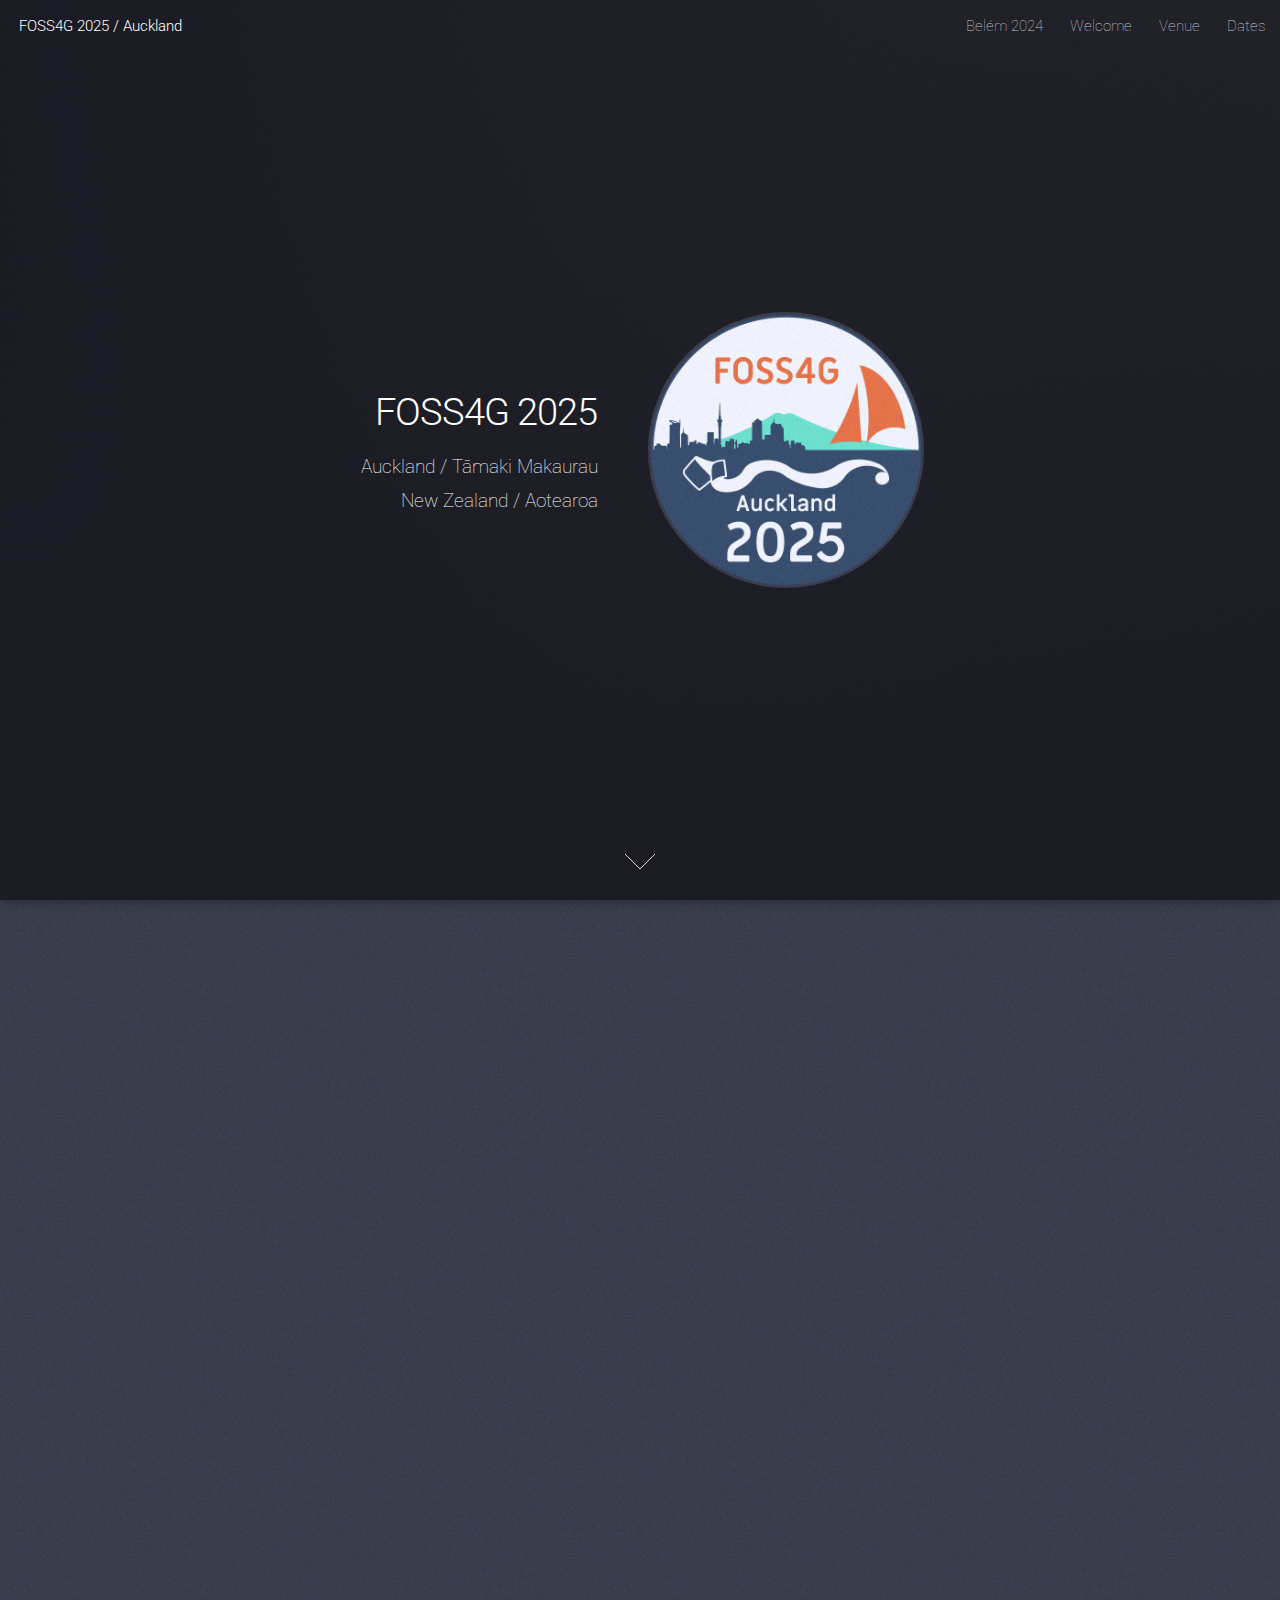
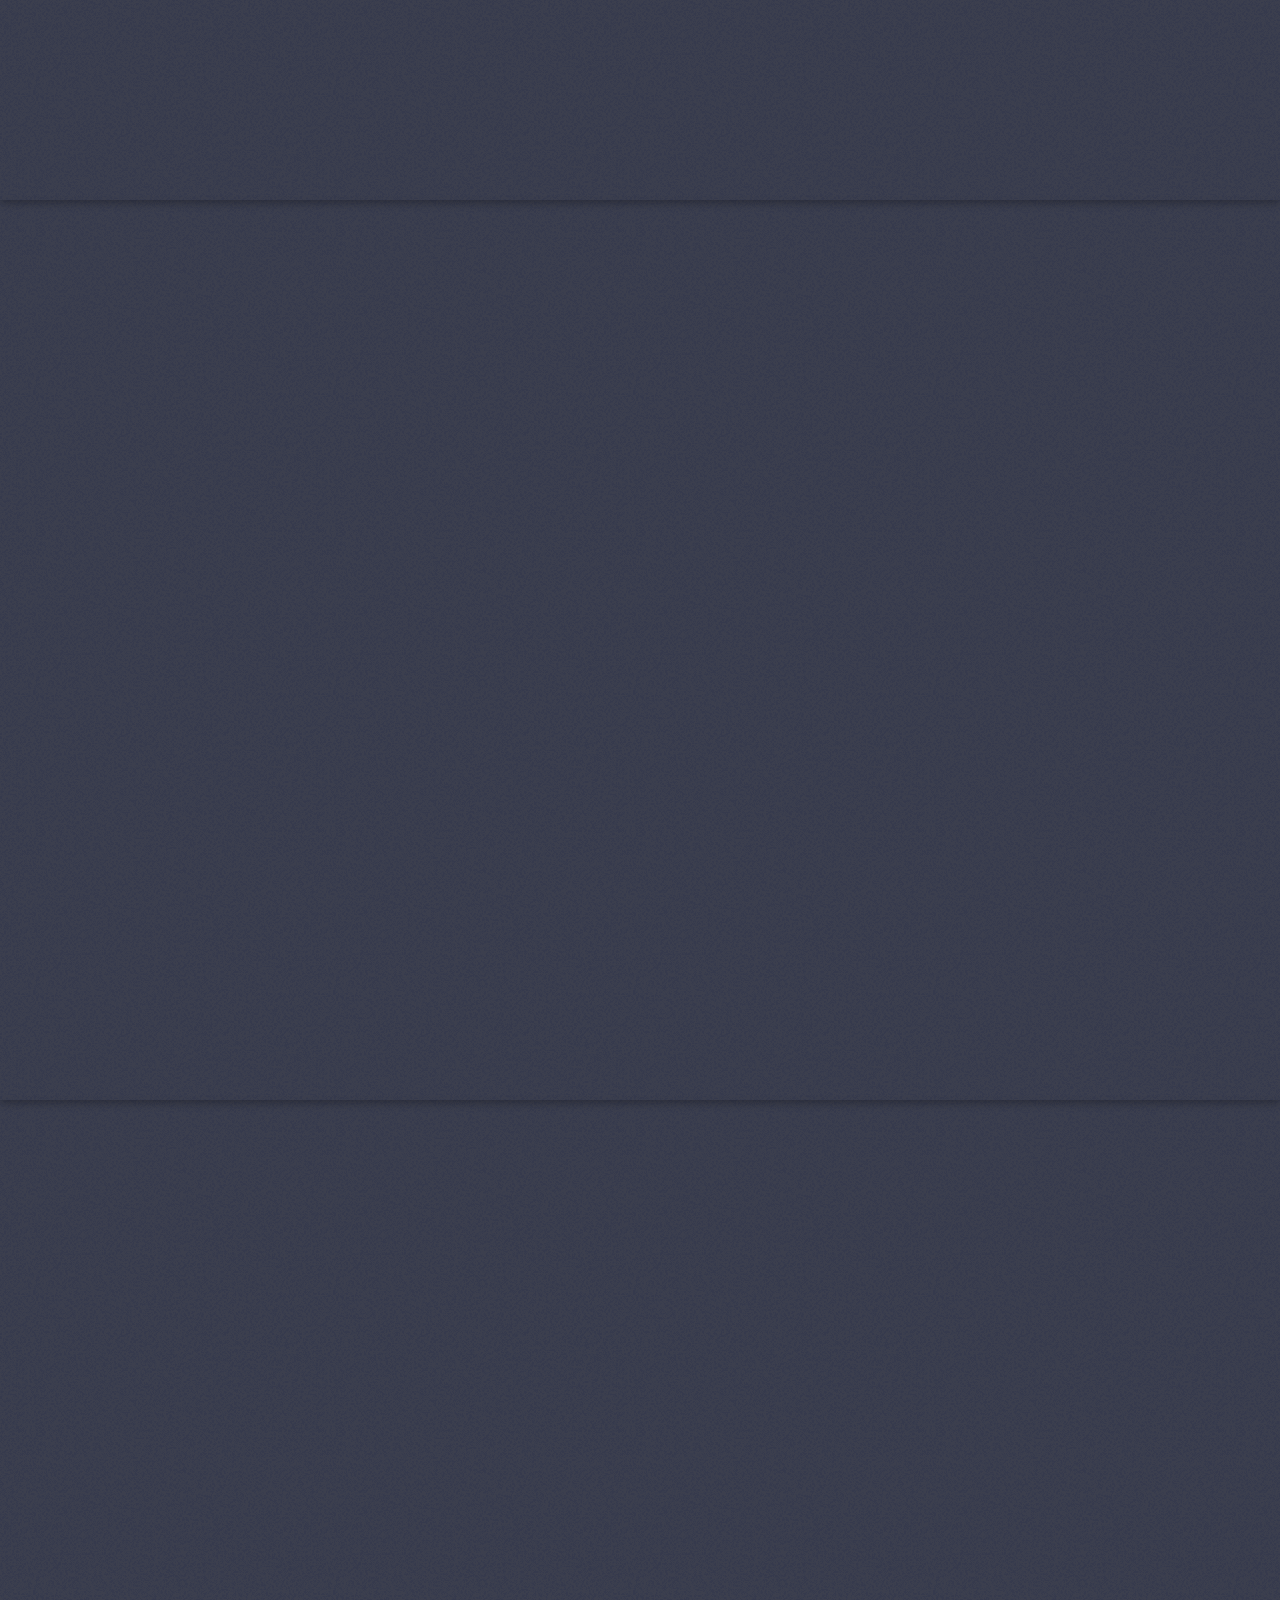
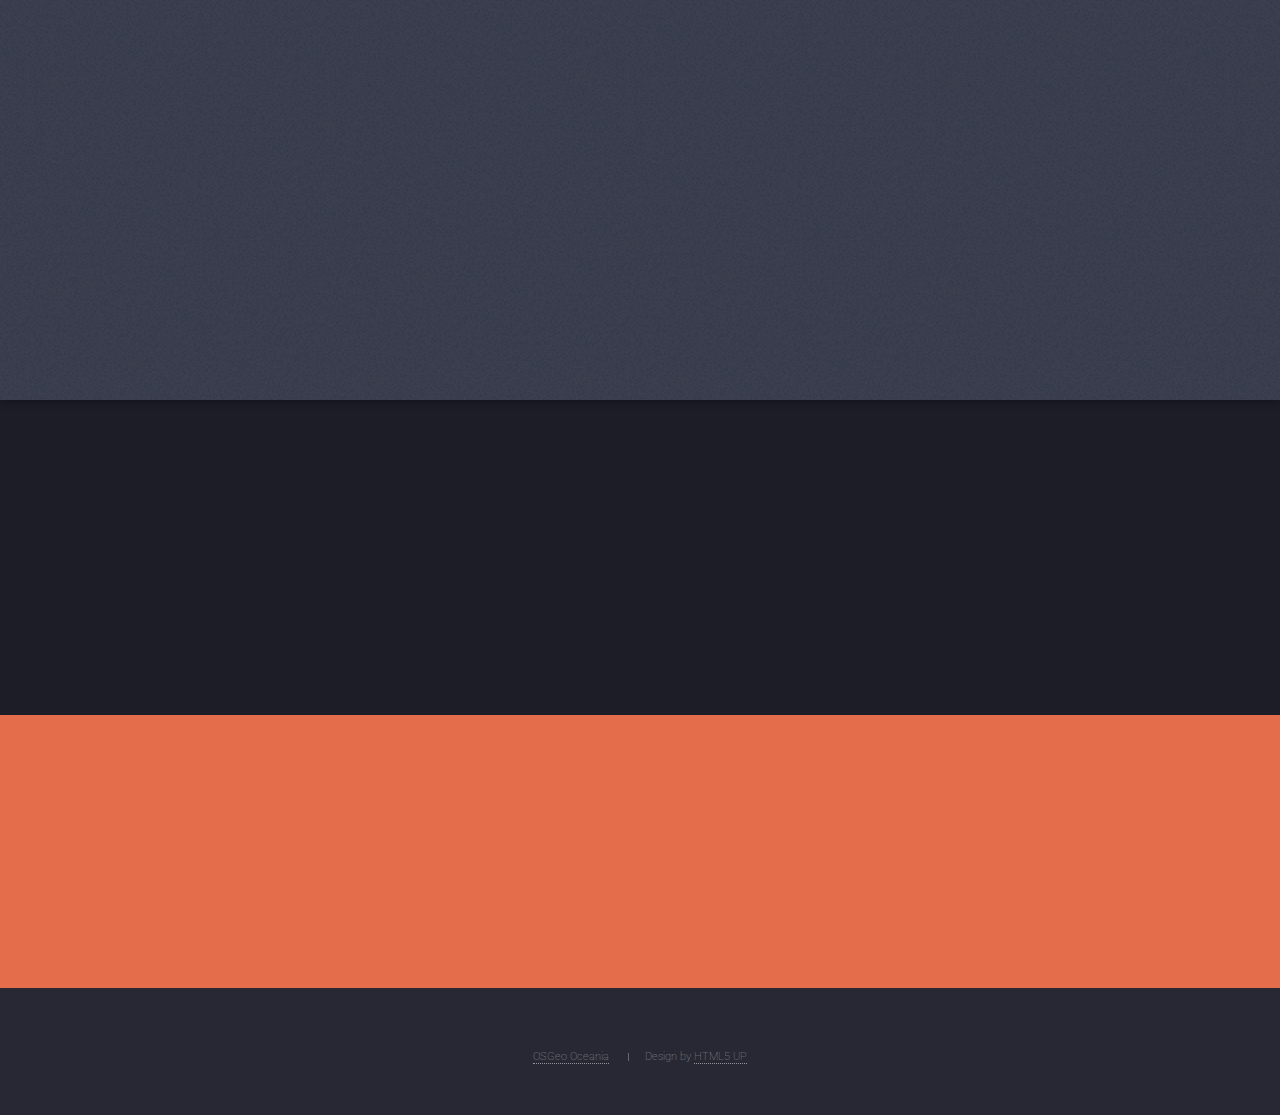
==== index.html @ f307a023 "deploy: 7c540c6be04dc6d3cc72464d1e8f1936bf55c218" ====
<!DOCTYPE HTML>
<!--
	Landed by HTML5 UP
	html5up.net | @ajlkn
	Free for personal and commercial use under the CCA 3.0 license (html5up.net/license)
-->
<html>

<head>
	<title>FOSS4G 2025 - Auckland, New Zealand</title>
	<meta charset="utf-8" />
	<meta name="viewport" content="width=device-width, initial-scale=1, user-scalable=no" />
	<link rel="stylesheet" href="assets/css/main.css" />
	<link rel="shortcut icon" href="images/favicon.png">
	<noscript>
		<link rel="stylesheet" href="assets/css/noscript.css" />
	</noscript>
</head>

<body class="is-preload landing">
	<div id="page-wrapper">

		<!-- Header -->
		<header id="header">
			<h1 id="logo"><a href="index.html">FOSS4G 2025 / Auckland</a></h1>

			<nav id="nav">
				<ul>
					<li><a href="https://2024.foss4g.org/en/">Belém 2024</a></li>
					<li><a href="#welcome">Welcome</a></li>
					<li><a href="#venue">Venue</a></li>
					<li><a href="#dates">Dates</a></li>
				</ul>
			</nav>

		</header>

		<!-- Banner -->
		<section id="banner">
			<div class="content">
				<header>
					<h2>FOSS4G 2025</h2>
					<p>Auckland / Tāmaki Makaurau<br />
						New Zealand / Aotearoa</p>
				</header>
				<span class="image"><img src="images/foss4g_2025_logo_interim.png" alt="FOSS4G 2025 Auckland" /></span>
			</div>
			<a href="#welcome" class="goto-next scrolly">Next</a>
		</section>

		<!-- One -->
		<section id="welcome" class="spotlight style1 bottom">
			<span class="image fit main"><img src="images/auckland.jpg" alt="Auckland City" /></span>
			<div class="content">
				<div class="container">
					<div class="row">
						<div class="col-12 col-12-medium">
							<p>FOSS4G stands for Free and Open Source Software for Geospatial, a conference series
								hosted in partnership with <a href="https://www.osgeo.org/">OSGeo</a>. FOSS4G
								brings open source geospatial users, software developers, decision makers and
								researchers together from around the world.</p>
						</div>
					</div>
					<div class="row">
						<div class="col-4 col-12-medium">
							<header>
								<h2>Welcome to the South Pacific</h2>
								<p>OSGeo Oceania invites the FOSS4G community to Auckland Tāmaki Makaurau,
									the City of Sails, largest city of New Zealand Aotearoa for FOSS4G 2025.
								</p>
							</header>
						</div>
						<div class="col-4 col-12-medium">
							<p><em>Tāmaki Makaurau &#8212; A place desired by many.<br />
									Tāmaki Herenga Waka &#8212; The place where many canoes gather</em></p>
							<p>These are the Māori names given to Auckland. They speak of our diverse
								landscapes, beautiful harbours, and fertile soils. They speak of the
								coming together of different iwi (tribes) to meet and trade.
							</p>
						</div>
						<div class="col-4 col-12-medium">
							<p><em>Tēnā koutou katoa<br />Greetings to you all</em></p>
							<p>In the spirit of manaakitanga &#8212; hospitality, generosity, and openness of
								spirit &#8212; we welcome our visitors as guests. We are dedicated to providing
								an inclusive, safe and inspiring environment for the FOSS4G community to
								collaborate, learn, and share.
							</p>
						</div>
					</div>
				</div>
			</div>
			<a href="#venue" class="goto-next scrolly">Next</a>
		</section>

		<!-- Two -->
		<section id="venue" class="spotlight style2 right">
			<span class="image fit main"><img src="images/aut.jpg" alt="AUT City Campus" /></span>
			<div class="content">
				<header>
					<h2>Our Venue</h2>
					<p>FOSS4G 2025 is proudly supported by Auckland University
						of Technology's School of Future Environments</p>

				</header>
				<p>Located in the heart of Auckland City, the AUT City Campus is within minutes of
					the central business district, has excellent public transport and accommodation options.
				</p>
				<p><span class="image"><img src="images/aut-future-enviroments-logo.png"
							alt="AUT School of Future Environments" /></span></p>
				<!--
						<ul class="actions">
							<li><a href="#" class="button">Learn More</a></li>
						</ul>
						-->
			</div>
			<a href="#dates" class="goto-next scrolly">Next</a>
		</section>

		<!-- Three -->
		<section id="dates" class="spotlight style3 left">
			<span class="image fit main top"><img src="images/foss4g-oceania-2023.jpg"
					alt="FOSS4G Oceania 2023 Group Photo" /></span>
			<div class="content">
				<header>
					<h2>Save the date</h2>
					<p>17 &ndash; 23 November 2025</p>
				</header>
				<p><em>Please note these are indicative. Exact dates are still to be confirmed.</em></p>
				<p>Join us for 2 days of workshops, 3 days of conference presentations,
					numerous social events and the conference gala dinner.</p>
				<!--
							<ul class="actions">
							<li><a href="#" class="button">Learn More</a></li>
						</ul>
						-->
			</div>
			<a href="#four" class="goto-next scrolly">Next</a>
		</section>

		<!-- Four -->
		<section id="four" class="wrapper style1 special fade-up">
			<div class="container">
				<header class="major">
					<h2>More Information</h2>
					<p>Watch this space for more information about FOSS4G 2025</p>
				</header>
				<!--
						<div class="box alt">
							<div class="row gtr-uniform">
								<section class="col-4 col-6-medium col-12-xsmall">
									<span class="icon solid alt major fa-chart-area"></span>
									<h3>Ipsum sed commodo</h3>
									<p>Feugiat accumsan lorem eu ac lorem amet accumsan donec. Blandit orci porttitor.</p>
								</section>
								<section class="col-4 col-6-medium col-12-xsmall">
									<span class="icon solid alt major fa-comment"></span>
									<h3>Eleifend lorem ornare</h3>
									<p>Feugiat accumsan lorem eu ac lorem amet accumsan donec. Blandit orci porttitor.</p>
								</section>
								<section class="col-4 col-6-medium col-12-xsmall">
									<span class="icon solid alt major fa-flask"></span>
									<h3>Cubilia cep lobortis</h3>
									<p>Feugiat accumsan lorem eu ac lorem amet accumsan donec. Blandit orci porttitor.</p>
								</section>
								<section class="col-4 col-6-medium col-12-xsmall">
									<span class="icon solid alt major fa-paper-plane"></span>
									<h3>Non semper interdum</h3>
									<p>Feugiat accumsan lorem eu ac lorem amet accumsan donec. Blandit orci porttitor.</p>
								</section>
								<section class="col-4 col-6-medium col-12-xsmall">
									<span class="icon solid alt major fa-file"></span>
									<h3>Odio laoreet accumsan</h3>
									<p>Feugiat accumsan lorem eu ac lorem amet accumsan donec. Blandit orci porttitor.</p>
								</section>
								<section class="col-4 col-6-medium col-12-xsmall">
									<span class="icon solid alt major fa-lock"></span>
									<h3>Massa arcu accumsan</h3>
									<p>Feugiat accumsan lorem eu ac lorem amet accumsan donec. Blandit orci porttitor.</p>
								</section>
							</div>
						</div>
						
						<footer class="major">
							<ul class="actions special">
								<li><a href="#" class="button">Magna sed feugiat</a></li>
							</ul>
						</footer>
						-->
			</div>
		</section>

		<!-- Five -->
		<section id="five" class="wrapper style2 special fade">
			<div class="container">
				<header>
					<h2>Stay in touch</h2>
					<p>Sign up to our newsletter to receive updates and information about FOSS4G 2025</p>
					<a href="https://forms.gle/PtV5DWehYG5CXytp6" class="button" target="_blank">Sign Up</a></li>
				</header>
				<!-- <form method="post" action="#" class="cta">
							<div class="row gtr-uniform gtr-50">
								<div class="col-8 col-12-xsmall"><input type="email" name="email" id="email" placeholder="Your Email Address" /></div>
								<div class="col-4 col-12-xsmall"><input type="submit" value="Sign Up" class="fit primary" /></div>
							</div>
						</form> -->
			</div>
		</section>

		<!-- Footer -->
		<footer id="footer">
			<!--
					<ul class="icons">
						<li><a href="#" class="icon brands alt fa-twitter"><span class="label">Twitter</span></a></li>
						<li><a href="#" class="icon brands alt fa-facebook-f"><span class="label">Facebook</span></a></li>
						<li><a href="#" class="icon brands alt fa-linkedin-in"><span class="label">LinkedIn</span></a></li>
						<li><a href="#" class="icon brands alt fa-instagram"><span class="label">Instagram</span></a></li>
						<li><a href="#" class="icon brands alt fa-github"><span class="label">GitHub</span></a></li>
						<li><a href="#" class="icon solid alt fa-envelope"><span class="label">Email</span></a></li>
					</ul>
					-->
			<ul class="copyright">
				<li><a href="https://osgeo-oceania.org/">OSGeo Oceania</a></li>
				<li>Design by <a href="http://html5up.net" rel="nofollow">HTML5 UP</a></li>
			</ul>
		</footer>

	</div>

	<!-- Scripts -->
	<script src="assets/js/jquery.min.js"></script>
	<script src="assets/js/jquery.scrolly.min.js"></script>
	<script src="assets/js/jquery.dropotron.min.js"></script>
	<script src="assets/js/jquery.scrollex.min.js"></script>
	<script src="assets/js/browser.min.js"></script>
	<script src="assets/js/breakpoints.min.js"></script>
	<script src="assets/js/util.js"></script>
	<script src="assets/js/main.js"></script>

</body>

</html>
---- assets/css/main.css ----
@import url("fontawesome-all.min.css");
@import url("https://fonts.googleapis.com/css?family=Roboto:100,300,100italic,300italic");

/*
	Landed by HTML5 UP
	html5up.net | @ajlkn
	Free for personal and commercial use under the CCA 3.0 license (html5up.net/license)
*/

html, body, div, span, applet, object,
iframe, h1, h2, h3, h4, h5, h6, p, blockquote,
pre, a, abbr, acronym, address, big, cite,
code, del, dfn, em, img, ins, kbd, q, s, samp,
small, strike, strong, sub, sup, tt, var, b,
u, i, center, dl, dt, dd, ol, ul, li, fieldset,
form, label, legend, table, caption, tbody,
tfoot, thead, tr, th, td, article, aside,
canvas, details, embed, figure, figcaption,
footer, header, hgroup, menu, nav, output, ruby,
section, summary, time, mark, audio, video {
	margin: 0;
	padding: 0;
	border: 0;
	font-size: 100%;
	font: inherit;
	vertical-align: baseline;}

article, aside, details, figcaption, figure,
footer, header, hgroup, menu, nav, section {
	display: block;}

body {
	line-height: 1;
}

ol, ul {
	list-style: none;
}

blockquote, q {
	quotes: none;
}

	blockquote:before, blockquote:after, q:before, q:after {
		content: '';
		content: none;
	}

table {
	border-collapse: collapse;
	border-spacing: 0;
}

body {
	-webkit-text-size-adjust: none;
}

mark {
	background-color: transparent;
	color: inherit;
}

input::-moz-focus-inner {
	border: 0;
	padding: 0;
}

input, select, textarea {
	-moz-appearance: none;
	-webkit-appearance: none;
	-ms-appearance: none;
	appearance: none;
}

/* Basic */

	html {
		box-sizing: border-box;
	}

	*, *:before, *:after {
		box-sizing: inherit;
	}

	html, body {
		background: #1c1d26;
	}

	body.is-preload *, body.is-preload *:before, body.is-preload *:after {
		-moz-animation: none !important;
		-webkit-animation: none !important;
		-ms-animation: none !important;
		animation: none !important;
		-moz-transition: none !important;
		-webkit-transition: none !important;
		-ms-transition: none !important;
		transition: none !important;
	}

	body, input, select, textarea {
		color: rgba(255, 255, 255, 0.75);
		font-family: "Roboto", Helvetica, sans-serif;
		font-size: 15pt;
		font-weight: 100;
		line-height: 1.75em;
	}

	a {
		-moz-transition: border-color 0.2s ease-in-out, color 0.2s ease-in-out;
		-webkit-transition: border-color 0.2s ease-in-out, color 0.2s ease-in-out;
		-ms-transition: border-color 0.2s ease-in-out, color 0.2s ease-in-out;
		transition: border-color 0.2s ease-in-out, color 0.2s ease-in-out;
		border-bottom: dotted 1px;
		color: #e46d4c;
		text-decoration: none;
	}

		a:hover {
			color: #e46d4c !important;
			border-bottom-color: transparent;
		}

	strong, b {
		color: #ffffff;
		font-weight: 300;
	}

	em, i {
		font-style: italic;
	}

	p {
		margin: 0 0 2em 0;
	}

	h1, h2, h3, h4, h5, h6 {
		color: #ffffff;
		font-weight: 300;
		line-height: 1em;
		margin: 0 0 1em 0;
	}

		h1 a, h2 a, h3 a, h4 a, h5 a, h6 a {
			color: inherit;
			border: 0;
		}

	h2 {
		font-size: 2em;
		line-height: 1.5em;
		letter-spacing: -0.025em;
	}

	h3 {
		font-size: 1.35em;
		line-height: 1.5em;
	}

	h4 {
		font-size: 1.1em;
		line-height: 1.5em;
	}

	h5 {
		font-size: 0.9em;
		line-height: 1.5em;
	}

	h6 {
		font-size: 0.7em;
		line-height: 1.5em;
	}

	sub {
		font-size: 0.8em;
		position: relative;
		top: 0.5em;
	}

	sup {
		font-size: 0.8em;
		position: relative;
		top: -0.5em;
	}

	hr {
		border: 0;
		border-bottom: solid 1px rgba(255, 255, 255, 0.3);
		margin: 3em 0;
	}

		hr.major {
			margin: 4em 0;
		}

	blockquote {
		border-left: solid 4px rgba(255, 255, 255, 0.3);
		font-style: italic;
		margin: 0 0 2em 0;
		padding: 0.5em 0 0.5em 2em;
	}

	code {
		background: rgba(255, 255, 255, 0.075);
		border-radius: 4px;
		font-family: "Courier New", monospace;
		font-size: 0.9em;
		margin: 0 0.25em;
		padding: 0.25em 0.65em;
	}

	pre {
		-webkit-overflow-scrolling: touch;
		font-family: "Courier New", monospace;
		font-size: 0.9em;
		margin: 0 0 2em 0;
	}

		pre code {
			display: block;
			line-height: 1.75em;
			padding: 1em 1.5em;
			overflow-x: auto;
		}

	.align-left {
		text-align: left;
	}

	.align-center {
		text-align: center;
	}

	.align-right {
		text-align: right;
	}

/* Loader */

	@-moz-keyframes spinner-show {
		0% {
			opacity: 0;
		}

		100% {
			opacity: 1;
		}
	}

	@-webkit-keyframes spinner-show {
		0% {
			opacity: 0;
		}

		100% {
			opacity: 1;
		}
	}

	@-ms-keyframes spinner-show {
		0% {
			opacity: 0;
		}

		100% {
			opacity: 1;
		}
	}

	@keyframes spinner-show {
		0% {
			opacity: 0;
		}

		100% {
			opacity: 1;
		}
	}

	@-moz-keyframes spinner-hide {
		0% {
			color: rgba(255, 255, 255, 0.15);
			z-index: 100001;
			-moz-transform: scale(1) rotate(0deg);
			-webkit-transform: scale(1) rotate(0deg);
			-ms-transform: scale(1) rotate(0deg);
			transform: scale(1) rotate(0deg);
		}

		99% {
			color: #1c1d26;
			z-index: 100001;
			-moz-transform: scale(0.5) rotate(360deg);
			-webkit-transform: scale(0.5) rotate(360deg);
			-ms-transform: scale(0.5) rotate(360deg);
			transform: scale(0.5) rotate(360deg);
		}

		100% {
			color: #1c1d26;
			z-index: -1;
			-moz-transform: scale(0.5) rotate(360deg);
			-webkit-transform: scale(0.5) rotate(360deg);
			-ms-transform: scale(0.5) rotate(360deg);
			transform: scale(0.5) rotate(360deg);
		}
	}

	@-webkit-keyframes spinner-hide {
		0% {
			color: rgba(255, 255, 255, 0.15);
			z-index: 100001;
			-moz-transform: scale(1) rotate(0deg);
			-webkit-transform: scale(1) rotate(0deg);
			-ms-transform: scale(1) rotate(0deg);
			transform: scale(1) rotate(0deg);
		}

		99% {
			color: #1c1d26;
			z-index: 100001;
			-moz-transform: scale(0.5) rotate(360deg);
			-webkit-transform: scale(0.5) rotate(360deg);
			-ms-transform: scale(0.5) rotate(360deg);
			transform: scale(0.5) rotate(360deg);
		}

		100% {
			color: #1c1d26;
			z-index: -1;
			-moz-transform: scale(0.5) rotate(360deg);
			-webkit-transform: scale(0.5) rotate(360deg);
			-ms-transform: scale(0.5) rotate(360deg);
			transform: scale(0.5) rotate(360deg);
		}
	}

	@-ms-keyframes spinner-hide {
		0% {
			color: rgba(255, 255, 255, 0.15);
			z-index: 100001;
			-moz-transform: scale(1) rotate(0deg);
			-webkit-transform: scale(1) rotate(0deg);
			-ms-transform: scale(1) rotate(0deg);
			transform: scale(1) rotate(0deg);
		}

		99% {
			color: #1c1d26;
			z-index: 100001;
			-moz-transform: scale(0.5) rotate(360deg);
			-webkit-transform: scale(0.5) rotate(360deg);
			-ms-transform: scale(0.5) rotate(360deg);
			transform: scale(0.5) rotate(360deg);
		}

		100% {
			color: #1c1d26;
			z-index: -1;
			-moz-transform: scale(0.5) rotate(360deg);
			-webkit-transform: scale(0.5) rotate(360deg);
			-ms-transform: scale(0.5) rotate(360deg);
			transform: scale(0.5) rotate(360deg);
		}
	}

	@keyframes spinner-hide {
		0% {
			color: rgba(255, 255, 255, 0.15);
			z-index: 100001;
			-moz-transform: scale(1) rotate(0deg);
			-webkit-transform: scale(1) rotate(0deg);
			-ms-transform: scale(1) rotate(0deg);
			transform: scale(1) rotate(0deg);
		}

		99% {
			color: #1c1d26;
			z-index: 100001;
			-moz-transform: scale(0.5) rotate(360deg);
			-webkit-transform: scale(0.5) rotate(360deg);
			-ms-transform: scale(0.5) rotate(360deg);
			transform: scale(0.5) rotate(360deg);
		}

		100% {
			color: #1c1d26;
			z-index: -1;
			-moz-transform: scale(0.5) rotate(360deg);
			-webkit-transform: scale(0.5) rotate(360deg);
			-ms-transform: scale(0.5) rotate(360deg);
			transform: scale(0.5) rotate(360deg);
		}
	}

	@-moz-keyframes spinner-rotate {
		0% {
			-moz-transform: scale(1) rotate(0deg);
			-webkit-transform: scale(1) rotate(0deg);
			-ms-transform: scale(1) rotate(0deg);
			transform: scale(1) rotate(0deg);
		}

		100% {
			-moz-transform: scale(1) rotate(360deg);
			-webkit-transform: scale(1) rotate(360deg);
			-ms-transform: scale(1) rotate(360deg);
			transform: scale(1) rotate(360deg);
		}
	}

	@-webkit-keyframes spinner-rotate {
		0% {
			-moz-transform: scale(1) rotate(0deg);
			-webkit-transform: scale(1) rotate(0deg);
			-ms-transform: scale(1) rotate(0deg);
			transform: scale(1) rotate(0deg);
		}

		100% {
			-moz-transform: scale(1) rotate(360deg);
			-webkit-transform: scale(1) rotate(360deg);
			-ms-transform: scale(1) rotate(360deg);
			transform: scale(1) rotate(360deg);
		}
	}

	@-ms-keyframes spinner-rotate {
		0% {
			-moz-transform: scale(1) rotate(0deg);
			-webkit-transform: scale(1) rotate(0deg);
			-ms-transform: scale(1) rotate(0deg);
			transform: scale(1) rotate(0deg);
		}

		100% {
			-moz-transform: scale(1) rotate(360deg);
			-webkit-transform: scale(1) rotate(360deg);
			-ms-transform: scale(1) rotate(360deg);
			transform: scale(1) rotate(360deg);
		}
	}

	@keyframes spinner-rotate {
		0% {
			-moz-transform: scale(1) rotate(0deg);
			-webkit-transform: scale(1) rotate(0deg);
			-ms-transform: scale(1) rotate(0deg);
			transform: scale(1) rotate(0deg);
		}

		100% {
			-moz-transform: scale(1) rotate(360deg);
			-webkit-transform: scale(1) rotate(360deg);
			-ms-transform: scale(1) rotate(360deg);
			transform: scale(1) rotate(360deg);
		}
	}

	@-moz-keyframes overlay-hide {
		0% {
			opacity: 1;
			z-index: 100000;
		}

		15% {
			opacity: 1;
			z-index: 100000;
		}

		99% {
			opacity: 0;
			z-index: 100000;
		}

		100% {
			opacity: 0;
			z-index: -1;
		}
	}

	@-webkit-keyframes overlay-hide {
		0% {
			opacity: 1;
			z-index: 100000;
		}

		15% {
			opacity: 1;
			z-index: 100000;
		}

		99% {
			opacity: 0;
			z-index: 100000;
		}

		100% {
			opacity: 0;
			z-index: -1;
		}
	}

	@-ms-keyframes overlay-hide {
		0% {
			opacity: 1;
			z-index: 100000;
		}

		15% {
			opacity: 1;
			z-index: 100000;
		}

		99% {
			opacity: 0;
			z-index: 100000;
		}

		100% {
			opacity: 0;
			z-index: -1;
		}
	}

	@keyframes overlay-hide {
		0% {
			opacity: 1;
			z-index: 100000;
		}

		15% {
			opacity: 1;
			z-index: 100000;
		}

		99% {
			opacity: 0;
			z-index: 100000;
		}

		100% {
			opacity: 0;
			z-index: -1;
		}
	}

	body.landing {
		text-decoration: none;
	}

		body.landing:before {
			-moz-osx-font-smoothing: grayscale;
			-webkit-font-smoothing: antialiased;
			display: inline-block;
			font-style: normal;
			font-variant: normal;
			text-rendering: auto;
			line-height: 1;
			text-transform: none !important;
			font-family: 'Font Awesome 5 Free';
			font-weight: 900;
		}

		body.landing:before {
			-moz-animation: spinner-show 1.5s 1 0.25s ease forwards, spinner-hide 0.25s ease-in-out forwards !important;
			-webkit-animation: spinner-show 1.5s 1 0.25s ease forwards, spinner-hide 0.25s ease-in-out forwards !important;
			-ms-animation: spinner-show 1.5s 1 0.25s ease forwards, spinner-hide 0.25s ease-in-out forwards !important;
			animation: spinner-show 1.5s 1 0.25s ease forwards, spinner-hide 0.25s ease-in-out forwards !important;
			-moz-transform-origin: 50% 50%;
			-webkit-transform-origin: 50% 50%;
			-ms-transform-origin: 50% 50%;
			transform-origin: 50% 50%;
			color: rgba(255, 255, 255, 0.15);
			content: '\f1ce';
			cursor: default;
			display: block;
			font-size: 2em;
			height: 2em;
			left: 50%;
			line-height: 2em;
			margin: -1em 0 0 -1em;
			opacity: 0;
			position: fixed;
			text-align: center;
			top: 50%;
			width: 2em;
			z-index: -1;
		}

		body.landing:after {
			-moz-animation: overlay-hide 1.5s ease-in forwards !important;
			-webkit-animation: overlay-hide 1.5s ease-in forwards !important;
			-ms-animation: overlay-hide 1.5s ease-in forwards !important;
			animation: overlay-hide 1.5s ease-in forwards !important;
			background: #1c1d26;
			content: '';
			display: block;
			height: 100%;
			left: 0;
			opacity: 0;
			position: fixed;
			top: 0;
			width: 100%;
			z-index: -1;
		}

		body.landing.is-preload:before {
			-moz-animation: spinner-show 1.5s 1 0.25s ease forwards, spinner-rotate 0.75s infinite linear !important;
			-webkit-animation: spinner-show 1.5s 1 0.25s ease forwards, spinner-rotate 0.75s infinite linear !important;
			-ms-animation: spinner-show 1.5s 1 0.25s ease forwards, spinner-rotate 0.75s infinite linear !important;
			animation: spinner-show 1.5s 1 0.25s ease forwards, spinner-rotate 0.75s infinite linear !important;
			z-index: 100001;
		}

		body.landing.is-preload:after {
			-moz-animation: none !important;
			-webkit-animation: none !important;
			-ms-animation: none !important;
			animation: none !important;
			opacity: 1;
			z-index: 100000;
		}

	@media (-webkit-min-device-pixel-ratio: 2) {

		body.landing:before {
			line-height: 2.025em;
		}

	}

/* Container */

	.container {
		margin: 0 auto;
		max-width: calc(100% - 4em);
		width: 70em;
	}

		.container.xsmall {
			width: 17.5em;
		}

		.container.small {
			width: 35em;
		}

		.container.medium {
			width: 52.5em;
		}

		.container.large {
			width: 87.5em;
		}

		.container.xlarge {
			width: 105em;
		}

		.container.max {
			width: 100%;
		}

		@media screen and (max-width: 1280px) {

			.container {
				width: 90%;
				max-width: 100%;
			}

		}

		@media screen and (max-width: 980px) {

			.container {
				width: 100% !important;
			}

		}

/* Row */

	.row {
		display: flex;
		flex-wrap: wrap;
		box-sizing: border-box;
		align-items: stretch;
	}

		.row > * {
			box-sizing: border-box;
		}

		.row.gtr-uniform > * > :last-child {
			margin-bottom: 0;
		}

		.row.aln-left {
			justify-content: flex-start;
		}

		.row.aln-center {
			justify-content: center;
		}

		.row.aln-right {
			justify-content: flex-end;
		}

		.row.aln-top {
			align-items: flex-start;
		}

		.row.aln-middle {
			align-items: center;
		}

		.row.aln-bottom {
			align-items: flex-end;
		}

		.row > .imp {
			order: -1;
		}

		.row > .col-1 {
			width: 8.33333%;
		}

		.row > .off-1 {
			margin-left: 8.33333%;
		}

		.row > .col-2 {
			width: 16.66667%;
		}

		.row > .off-2 {
			margin-left: 16.66667%;
		}

		.row > .col-3 {
			width: 25%;
		}

		.row > .off-3 {
			margin-left: 25%;
		}

		.row > .col-4 {
			width: 33.33333%;
		}

		.row > .off-4 {
			margin-left: 33.33333%;
		}

		.row > .col-5 {
			width: 41.66667%;
		}

		.row > .off-5 {
			margin-left: 41.66667%;
		}

		.row > .col-6 {
			width: 50%;
		}

		.row > .off-6 {
			margin-left: 50%;
		}

		.row > .col-7 {
			width: 58.33333%;
		}

		.row > .off-7 {
			margin-left: 58.33333%;
		}

		.row > .col-8 {
			width: 66.66667%;
		}

		.row > .off-8 {
			margin-left: 66.66667%;
		}

		.row > .col-9 {
			width: 75%;
		}

		.row > .off-9 {
			margin-left: 75%;
		}

		.row > .col-10 {
			width: 83.33333%;
		}

		.row > .off-10 {
			margin-left: 83.33333%;
		}

		.row > .col-11 {
			width: 91.66667%;
		}

		.row > .off-11 {
			margin-left: 91.66667%;
		}

		.row > .col-12 {
			width: 100%;
		}

		.row > .off-12 {
			margin-left: 100%;
		}

		.row.gtr-0 {
			margin-top: 0;
			margin-left: 0em;
		}

			.row.gtr-0 > * {
				padding: 0 0 0 0em;
			}

			.row.gtr-0.gtr-uniform {
				margin-top: 0em;
			}

				.row.gtr-0.gtr-uniform > * {
					padding-top: 0em;
				}

		.row.gtr-25 {
			margin-top: 0;
			margin-left: -0.625em;
		}

			.row.gtr-25 > * {
				padding: 0 0 0 0.625em;
			}

			.row.gtr-25.gtr-uniform {
				margin-top: -0.625em;
			}

				.row.gtr-25.gtr-uniform > * {
					padding-top: 0.625em;
				}

		.row.gtr-50 {
			margin-top: 0;
			margin-left: -1.25em;
		}

			.row.gtr-50 > * {
				padding: 0 0 0 1.25em;
			}

			.row.gtr-50.gtr-uniform {
				margin-top: -1.25em;
			}

				.row.gtr-50.gtr-uniform > * {
					padding-top: 1.25em;
				}

		.row {
			margin-top: 0;
			margin-left: -2.5em;
		}

			.row > * {
				padding: 0 0 0 2.5em;
			}

			.row.gtr-uniform {
				margin-top: -2.5em;
			}

				.row.gtr-uniform > * {
					padding-top: 2.5em;
				}

		.row.gtr-150 {
			margin-top: 0;
			margin-left: -3.75em;
		}

			.row.gtr-150 > * {
				padding: 0 0 0 3.75em;
			}

			.row.gtr-150.gtr-uniform {
				margin-top: -3.75em;
			}

				.row.gtr-150.gtr-uniform > * {
					padding-top: 3.75em;
				}

		.row.gtr-200 {
			margin-top: 0;
			margin-left: -5em;
		}

			.row.gtr-200 > * {
				padding: 0 0 0 5em;
			}

			.row.gtr-200.gtr-uniform {
				margin-top: -5em;
			}

				.row.gtr-200.gtr-uniform > * {
					padding-top: 5em;
				}

		@media screen and (max-width: 1680px) {

			.row {
				display: flex;
				flex-wrap: wrap;
				box-sizing: border-box;
				align-items: stretch;
			}

				.row > * {
					box-sizing: border-box;
				}

				.row.gtr-uniform > * > :last-child {
					margin-bottom: 0;
				}

				.row.aln-left {
					justify-content: flex-start;
				}

				.row.aln-center {
					justify-content: center;
				}

				.row.aln-right {
					justify-content: flex-end;
				}

				.row.aln-top {
					align-items: flex-start;
				}

				.row.aln-middle {
					align-items: center;
				}

				.row.aln-bottom {
					align-items: flex-end;
				}

				.row > .imp-xlarge {
					order: -1;
				}

				.row > .col-1-xlarge {
					width: 8.33333%;
				}

				.row > .off-1-xlarge {
					margin-left: 8.33333%;
				}

				.row > .col-2-xlarge {
					width: 16.66667%;
				}

				.row > .off-2-xlarge {
					margin-left: 16.66667%;
				}

				.row > .col-3-xlarge {
					width: 25%;
				}

				.row > .off-3-xlarge {
					margin-left: 25%;
				}

				.row > .col-4-xlarge {
					width: 33.33333%;
				}

				.row > .off-4-xlarge {
					margin-left: 33.33333%;
				}

				.row > .col-5-xlarge {
					width: 41.66667%;
				}

				.row > .off-5-xlarge {
					margin-left: 41.66667%;
				}

				.row > .col-6-xlarge {
					width: 50%;
				}

				.row > .off-6-xlarge {
					margin-left: 50%;
				}

				.row > .col-7-xlarge {
					width: 58.33333%;
				}

				.row > .off-7-xlarge {
					margin-left: 58.33333%;
				}

				.row > .col-8-xlarge {
					width: 66.66667%;
				}

				.row > .off-8-xlarge {
					margin-left: 66.66667%;
				}

				.row > .col-9-xlarge {
					width: 75%;
				}

				.row > .off-9-xlarge {
					margin-left: 75%;
				}

				.row > .col-10-xlarge {
					width: 83.33333%;
				}

				.row > .off-10-xlarge {
					margin-left: 83.33333%;
				}

				.row > .col-11-xlarge {
					width: 91.66667%;
				}

				.row > .off-11-xlarge {
					margin-left: 91.66667%;
				}

				.row > .col-12-xlarge {
					width: 100%;
				}

				.row > .off-12-xlarge {
					margin-left: 100%;
				}

				.row.gtr-0 {
					margin-top: 0;
					margin-left: 0em;
				}

					.row.gtr-0 > * {
						padding: 0 0 0 0em;
					}

					.row.gtr-0.gtr-uniform {
						margin-top: 0em;
					}

						.row.gtr-0.gtr-uniform > * {
							padding-top: 0em;
						}

				.row.gtr-25 {
					margin-top: 0;
					margin-left: -0.625em;
				}

					.row.gtr-25 > * {
						padding: 0 0 0 0.625em;
					}

					.row.gtr-25.gtr-uniform {
						margin-top: -0.625em;
					}

						.row.gtr-25.gtr-uniform > * {
							padding-top: 0.625em;
						}

				.row.gtr-50 {
					margin-top: 0;
					margin-left: -1.25em;
				}

					.row.gtr-50 > * {
						padding: 0 0 0 1.25em;
					}

					.row.gtr-50.gtr-uniform {
						margin-top: -1.25em;
					}

						.row.gtr-50.gtr-uniform > * {
							padding-top: 1.25em;
						}

				.row {
					margin-top: 0;
					margin-left: -2.5em;
				}

					.row > * {
						padding: 0 0 0 2.5em;
					}

					.row.gtr-uniform {
						margin-top: -2.5em;
					}

						.row.gtr-uniform > * {
							padding-top: 2.5em;
						}

				.row.gtr-150 {
					margin-top: 0;
					margin-left: -3.75em;
				}

					.row.gtr-150 > * {
						padding: 0 0 0 3.75em;
					}

					.row.gtr-150.gtr-uniform {
						margin-top: -3.75em;
					}

						.row.gtr-150.gtr-uniform > * {
							padding-top: 3.75em;
						}

				.row.gtr-200 {
					margin-top: 0;
					margin-left: -5em;
				}

					.row.gtr-200 > * {
						padding: 0 0 0 5em;
					}

					.row.gtr-200.gtr-uniform {
						margin-top: -5em;
					}

						.row.gtr-200.gtr-uniform > * {
							padding-top: 5em;
						}

		}

		@media screen and (max-width: 1280px) {

			.row {
				display: flex;
				flex-wrap: wrap;
				box-sizing: border-box;
				align-items: stretch;
			}

				.row > * {
					box-sizing: border-box;
				}

				.row.gtr-uniform > * > :last-child {
					margin-bottom: 0;
				}

				.row.aln-left {
					justify-content: flex-start;
				}

				.row.aln-center {
					justify-content: center;
				}

				.row.aln-right {
					justify-content: flex-end;
				}

				.row.aln-top {
					align-items: flex-start;
				}

				.row.aln-middle {
					align-items: center;
				}

				.row.aln-bottom {
					align-items: flex-end;
				}

				.row > .imp-large {
					order: -1;
				}

				.row > .col-1-large {
					width: 8.33333%;
				}

				.row > .off-1-large {
					margin-left: 8.33333%;
				}

				.row > .col-2-large {
					width: 16.66667%;
				}

				.row > .off-2-large {
					margin-left: 16.66667%;
				}

				.row > .col-3-large {
					width: 25%;
				}

				.row > .off-3-large {
					margin-left: 25%;
				}

				.row > .col-4-large {
					width: 33.33333%;
				}

				.row > .off-4-large {
					margin-left: 33.33333%;
				}

				.row > .col-5-large {
					width: 41.66667%;
				}

				.row > .off-5-large {
					margin-left: 41.66667%;
				}

				.row > .col-6-large {
					width: 50%;
				}

				.row > .off-6-large {
					margin-left: 50%;
				}

				.row > .col-7-large {
					width: 58.33333%;
				}

				.row > .off-7-large {
					margin-left: 58.33333%;
				}

				.row > .col-8-large {
					width: 66.66667%;
				}

				.row > .off-8-large {
					margin-left: 66.66667%;
				}

				.row > .col-9-large {
					width: 75%;
				}

				.row > .off-9-large {
					margin-left: 75%;
				}

				.row > .col-10-large {
					width: 83.33333%;
				}

				.row > .off-10-large {
					margin-left: 83.33333%;
				}

				.row > .col-11-large {
					width: 91.66667%;
				}

				.row > .off-11-large {
					margin-left: 91.66667%;
				}

				.row > .col-12-large {
					width: 100%;
				}

				.row > .off-12-large {
					margin-left: 100%;
				}

				.row.gtr-0 {
					margin-top: 0;
					margin-left: 0em;
				}

					.row.gtr-0 > * {
						padding: 0 0 0 0em;
					}

					.row.gtr-0.gtr-uniform {
						margin-top: 0em;
					}

						.row.gtr-0.gtr-uniform > * {
							padding-top: 0em;
						}

				.row.gtr-25 {
					margin-top: 0;
					margin-left: -0.625em;
				}

					.row.gtr-25 > * {
						padding: 0 0 0 0.625em;
					}

					.row.gtr-25.gtr-uniform {
						margin-top: -0.625em;
					}

						.row.gtr-25.gtr-uniform > * {
							padding-top: 0.625em;
						}

				.row.gtr-50 {
					margin-top: 0;
					margin-left: -1.25em;
				}

					.row.gtr-50 > * {
						padding: 0 0 0 1.25em;
					}

					.row.gtr-50.gtr-uniform {
						margin-top: -1.25em;
					}

						.row.gtr-50.gtr-uniform > * {
							padding-top: 1.25em;
						}

				.row {
					margin-top: 0;
					margin-left: -2.5em;
				}

					.row > * {
						padding: 0 0 0 2.5em;
					}

					.row.gtr-uniform {
						margin-top: -2.5em;
					}

						.row.gtr-uniform > * {
							padding-top: 2.5em;
						}

				.row.gtr-150 {
					margin-top: 0;
					margin-left: -3.75em;
				}

					.row.gtr-150 > * {
						padding: 0 0 0 3.75em;
					}

					.row.gtr-150.gtr-uniform {
						margin-top: -3.75em;
					}

						.row.gtr-150.gtr-uniform > * {
							padding-top: 3.75em;
						}

				.row.gtr-200 {
					margin-top: 0;
					margin-left: -5em;
				}

					.row.gtr-200 > * {
						padding: 0 0 0 5em;
					}

					.row.gtr-200.gtr-uniform {
						margin-top: -5em;
					}

						.row.gtr-200.gtr-uniform > * {
							padding-top: 5em;
						}

		}

		@media screen and (max-width: 980px) {

			.row {
				display: flex;
				flex-wrap: wrap;
				box-sizing: border-box;
				align-items: stretch;
			}

				.row > * {
					box-sizing: border-box;
				}

				.row.gtr-uniform > * > :last-child {
					margin-bottom: 0;
				}

				.row.aln-left {
					justify-content: flex-start;
				}

				.row.aln-center {
					justify-content: center;
				}

				.row.aln-right {
					justify-content: flex-end;
				}

				.row.aln-top {
					align-items: flex-start;
				}

				.row.aln-middle {
					align-items: center;
				}

				.row.aln-bottom {
					align-items: flex-end;
				}

				.row > .imp-medium {
					order: -1;
				}

				.row > .col-1-medium {
					width: 8.33333%;
				}

				.row > .off-1-medium {
					margin-left: 8.33333%;
				}

				.row > .col-2-medium {
					width: 16.66667%;
				}

				.row > .off-2-medium {
					margin-left: 16.66667%;
				}

				.row > .col-3-medium {
					width: 25%;
				}

				.row > .off-3-medium {
					margin-left: 25%;
				}

				.row > .col-4-medium {
					width: 33.33333%;
				}

				.row > .off-4-medium {
					margin-left: 33.33333%;
				}

				.row > .col-5-medium {
					width: 41.66667%;
				}

				.row > .off-5-medium {
					margin-left: 41.66667%;
				}

				.row > .col-6-medium {
					width: 50%;
				}

				.row > .off-6-medium {
					margin-left: 50%;
				}

				.row > .col-7-medium {
					width: 58.33333%;
				}

				.row > .off-7-medium {
					margin-left: 58.33333%;
				}

				.row > .col-8-medium {
					width: 66.66667%;
				}

				.row > .off-8-medium {
					margin-left: 66.66667%;
				}

				.row > .col-9-medium {
					width: 75%;
				}

				.row > .off-9-medium {
					margin-left: 75%;
				}

				.row > .col-10-medium {
					width: 83.33333%;
				}

				.row > .off-10-medium {
					margin-left: 83.33333%;
				}

				.row > .col-11-medium {
					width: 91.66667%;
				}

				.row > .off-11-medium {
					margin-left: 91.66667%;
				}

				.row > .col-12-medium {
					width: 100%;
				}

				.row > .off-12-medium {
					margin-left: 100%;
				}

				.row.gtr-0 {
					margin-top: 0;
					margin-left: 0em;
				}

					.row.gtr-0 > * {
						padding: 0 0 0 0em;
					}

					.row.gtr-0.gtr-uniform {
						margin-top: 0em;
					}

						.row.gtr-0.gtr-uniform > * {
							padding-top: 0em;
						}

				.row.gtr-25 {
					margin-top: 0;
					margin-left: -0.625em;
				}

					.row.gtr-25 > * {
						padding: 0 0 0 0.625em;
					}

					.row.gtr-25.gtr-uniform {
						margin-top: -0.625em;
					}

						.row.gtr-25.gtr-uniform > * {
							padding-top: 0.625em;
						}

				.row.gtr-50 {
					margin-top: 0;
					margin-left: -1.25em;
				}

					.row.gtr-50 > * {
						padding: 0 0 0 1.25em;
					}

					.row.gtr-50.gtr-uniform {
						margin-top: -1.25em;
					}

						.row.gtr-50.gtr-uniform > * {
							padding-top: 1.25em;
						}

				.row {
					margin-top: 0;
					margin-left: -2.5em;
				}

					.row > * {
						padding: 0 0 0 2.5em;
					}

					.row.gtr-uniform {
						margin-top: -2.5em;
					}

						.row.gtr-uniform > * {
							padding-top: 2.5em;
						}

				.row.gtr-150 {
					margin-top: 0;
					margin-left: -3.75em;
				}

					.row.gtr-150 > * {
						padding: 0 0 0 3.75em;
					}

					.row.gtr-150.gtr-uniform {
						margin-top: -3.75em;
					}

						.row.gtr-150.gtr-uniform > * {
							padding-top: 3.75em;
						}

				.row.gtr-200 {
					margin-top: 0;
					margin-left: -5em;
				}

					.row.gtr-200 > * {
						padding: 0 0 0 5em;
					}

					.row.gtr-200.gtr-uniform {
						margin-top: -5em;
					}

						.row.gtr-200.gtr-uniform > * {
							padding-top: 5em;
						}

		}

		@media screen and (max-width: 736px) {

			.row {
				display: flex;
				flex-wrap: wrap;
				box-sizing: border-box;
				align-items: stretch;
			}

				.row > * {
					box-sizing: border-box;
				}

				.row.gtr-uniform > * > :last-child {
					margin-bottom: 0;
				}

				.row.aln-left {
					justify-content: flex-start;
				}

				.row.aln-center {
					justify-content: center;
				}

				.row.aln-right {
					justify-content: flex-end;
				}

				.row.aln-top {
					align-items: flex-start;
				}

				.row.aln-middle {
					align-items: center;
				}

				.row.aln-bottom {
					align-items: flex-end;
				}

				.row > .imp-small {
					order: -1;
				}

				.row > .col-1-small {
					width: 8.33333%;
				}

				.row > .off-1-small {
					margin-left: 8.33333%;
				}

				.row > .col-2-small {
					width: 16.66667%;
				}

				.row > .off-2-small {
					margin-left: 16.66667%;
				}

				.row > .col-3-small {
					width: 25%;
				}

				.row > .off-3-small {
					margin-left: 25%;
				}

				.row > .col-4-small {
					width: 33.33333%;
				}

				.row > .off-4-small {
					margin-left: 33.33333%;
				}

				.row > .col-5-small {
					width: 41.66667%;
				}

				.row > .off-5-small {
					margin-left: 41.66667%;
				}

				.row > .col-6-small {
					width: 50%;
				}

				.row > .off-6-small {
					margin-left: 50%;
				}

				.row > .col-7-small {
					width: 58.33333%;
				}

				.row > .off-7-small {
					margin-left: 58.33333%;
				}

				.row > .col-8-small {
					width: 66.66667%;
				}

				.row > .off-8-small {
					margin-left: 66.66667%;
				}

				.row > .col-9-small {
					width: 75%;
				}

				.row > .off-9-small {
					margin-left: 75%;
				}

				.row > .col-10-small {
					width: 83.33333%;
				}

				.row > .off-10-small {
					margin-left: 83.33333%;
				}

				.row > .col-11-small {
					width: 91.66667%;
				}

				.row > .off-11-small {
					margin-left: 91.66667%;
				}

				.row > .col-12-small {
					width: 100%;
				}

				.row > .off-12-small {
					margin-left: 100%;
				}

				.row.gtr-0 {
					margin-top: 0;
					margin-left: 0em;
				}

					.row.gtr-0 > * {
						padding: 0 0 0 0em;
					}

					.row.gtr-0.gtr-uniform {
						margin-top: 0em;
					}

						.row.gtr-0.gtr-uniform > * {
							padding-top: 0em;
						}

				.row.gtr-25 {
					margin-top: 0;
					margin-left: -0.625em;
				}

					.row.gtr-25 > * {
						padding: 0 0 0 0.625em;
					}

					.row.gtr-25.gtr-uniform {
						margin-top: -0.625em;
					}

						.row.gtr-25.gtr-uniform > * {
							padding-top: 0.625em;
						}

				.row.gtr-50 {
					margin-top: 0;
					margin-left: -1.25em;
				}

					.row.gtr-50 > * {
						padding: 0 0 0 1.25em;
					}

					.row.gtr-50.gtr-uniform {
						margin-top: -1.25em;
					}

						.row.gtr-50.gtr-uniform > * {
							padding-top: 1.25em;
						}

				.row {
					margin-top: 0;
					margin-left: -2.5em;
				}

					.row > * {
						padding: 0 0 0 2.5em;
					}

					.row.gtr-uniform {
						margin-top: -2.5em;
					}

						.row.gtr-uniform > * {
							padding-top: 2.5em;
						}

				.row.gtr-150 {
					margin-top: 0;
					margin-left: -3.75em;
				}

					.row.gtr-150 > * {
						padding: 0 0 0 3.75em;
					}

					.row.gtr-150.gtr-uniform {
						margin-top: -3.75em;
					}

						.row.gtr-150.gtr-uniform > * {
							padding-top: 3.75em;
						}

				.row.gtr-200 {
					margin-top: 0;
					margin-left: -5em;
				}

					.row.gtr-200 > * {
						padding: 0 0 0 5em;
					}

					.row.gtr-200.gtr-uniform {
						margin-top: -5em;
					}

						.row.gtr-200.gtr-uniform > * {
							padding-top: 5em;
						}

		}

		@media screen and (max-width: 480px) {

			.row {
				display: flex;
				flex-wrap: wrap;
				box-sizing: border-box;
				align-items: stretch;
			}

				.row > * {
					box-sizing: border-box;
				}

				.row.gtr-uniform > * > :last-child {
					margin-bottom: 0;
				}

				.row.aln-left {
					justify-content: flex-start;
				}

				.row.aln-center {
					justify-content: center;
				}

				.row.aln-right {
					justify-content: flex-end;
				}

				.row.aln-top {
					align-items: flex-start;
				}

				.row.aln-middle {
					align-items: center;
				}

				.row.aln-bottom {
					align-items: flex-end;
				}

				.row > .imp-xsmall {
					order: -1;
				}

				.row > .col-1-xsmall {
					width: 8.33333%;
				}

				.row > .off-1-xsmall {
					margin-left: 8.33333%;
				}

				.row > .col-2-xsmall {
					width: 16.66667%;
				}

				.row > .off-2-xsmall {
					margin-left: 16.66667%;
				}

				.row > .col-3-xsmall {
					width: 25%;
				}

				.row > .off-3-xsmall {
					margin-left: 25%;
				}

				.row > .col-4-xsmall {
					width: 33.33333%;
				}

				.row > .off-4-xsmall {
					margin-left: 33.33333%;
				}

				.row > .col-5-xsmall {
					width: 41.66667%;
				}

				.row > .off-5-xsmall {
					margin-left: 41.66667%;
				}

				.row > .col-6-xsmall {
					width: 50%;
				}

				.row > .off-6-xsmall {
					margin-left: 50%;
				}

				.row > .col-7-xsmall {
					width: 58.33333%;
				}

				.row > .off-7-xsmall {
					margin-left: 58.33333%;
				}

				.row > .col-8-xsmall {
					width: 66.66667%;
				}

				.row > .off-8-xsmall {
					margin-left: 66.66667%;
				}

				.row > .col-9-xsmall {
					width: 75%;
				}

				.row > .off-9-xsmall {
					margin-left: 75%;
				}

				.row > .col-10-xsmall {
					width: 83.33333%;
				}

				.row > .off-10-xsmall {
					margin-left: 83.33333%;
				}

				.row > .col-11-xsmall {
					width: 91.66667%;
				}

				.row > .off-11-xsmall {
					margin-left: 91.66667%;
				}

				.row > .col-12-xsmall {
					width: 100%;
				}

				.row > .off-12-xsmall {
					margin-left: 100%;
				}

				.row.gtr-0 {
					margin-top: 0;
					margin-left: 0em;
				}

					.row.gtr-0 > * {
						padding: 0 0 0 0em;
					}

					.row.gtr-0.gtr-uniform {
						margin-top: 0em;
					}

						.row.gtr-0.gtr-uniform > * {
							padding-top: 0em;
						}

				.row.gtr-25 {
					margin-top: 0;
					margin-left: -0.625em;
				}

					.row.gtr-25 > * {
						padding: 0 0 0 0.625em;
					}

					.row.gtr-25.gtr-uniform {
						margin-top: -0.625em;
					}

						.row.gtr-25.gtr-uniform > * {
							padding-top: 0.625em;
						}

				.row.gtr-50 {
					margin-top: 0;
					margin-left: -1.25em;
				}

					.row.gtr-50 > * {
						padding: 0 0 0 1.25em;
					}

					.row.gtr-50.gtr-uniform {
						margin-top: -1.25em;
					}

						.row.gtr-50.gtr-uniform > * {
							padding-top: 1.25em;
						}

				.row {
					margin-top: 0;
					margin-left: -2.5em;
				}

					.row > * {
						padding: 0 0 0 2.5em;
					}

					.row.gtr-uniform {
						margin-top: -2.5em;
					}

						.row.gtr-uniform > * {
							padding-top: 2.5em;
						}

				.row.gtr-150 {
					margin-top: 0;
					margin-left: -3.75em;
				}

					.row.gtr-150 > * {
						padding: 0 0 0 3.75em;
					}

					.row.gtr-150.gtr-uniform {
						margin-top: -3.75em;
					}

						.row.gtr-150.gtr-uniform > * {
							padding-top: 3.75em;
						}

				.row.gtr-200 {
					margin-top: 0;
					margin-left: -5em;
				}

					.row.gtr-200 > * {
						padding: 0 0 0 5em;
					}

					.row.gtr-200.gtr-uniform {
						margin-top: -5em;
					}

						.row.gtr-200.gtr-uniform > * {
							padding-top: 5em;
						}

		}

/* Section/Article */

	section.special, article.special {
		text-align: center;
	}

	header p {
		color: #ffffff;
		position: relative;
		margin: 0 0 1.5em 0;
	}

	header h2 + p {
		font-size: 1.25em;
		margin-top: -1em;
		line-height: 1.75em;
	}

	header h3 + p {
		font-size: 1.1em;
		margin-top: -0.8em;
		line-height: 1.75em;
	}

	header h4 + p,
	header h5 + p,
	header h6 + p {
		font-size: 0.9em;
		margin-top: -0.6em;
		line-height: 1.5em;
	}

	header.major {
		margin: 0 0 4em 0;
		position: relative;
		text-align: center;
	}

		header.major:after {
			background: #e46d4c;
			content: '';
			display: inline-block;
			height: 0.2em;
			max-width: 20em;
			width: 75%;
		}

	footer.major {
		margin: 4em 0 0 0;
	}

/* Form */

	form {
		margin: 0 0 2em 0;
	}

		form.cta {
			max-width: 35em;
			margin-left: auto;
			margin-right: auto;
		}

	label {
		color: #ffffff;
		display: block;
		font-size: 0.9em;
		font-weight: 300;
		margin: 0 0 1em 0;
	}

	input[type="text"],
	input[type="password"],
	input[type="email"],
	select,
	textarea {
		-moz-appearance: none;
		-webkit-appearance: none;
		-ms-appearance: none;
		appearance: none;
		-moz-transition: border-color 0.2s ease-in-out;
		-webkit-transition: border-color 0.2s ease-in-out;
		-ms-transition: border-color 0.2s ease-in-out;
		transition: border-color 0.2s ease-in-out;
		background: transparent;
		border-radius: 4px;
		border: solid 1px rgba(255, 255, 255, 0.3);
		color: inherit;
		display: block;
		outline: 0;
		padding: 0 1em;
		text-decoration: none;
		width: 100%;
	}

		input[type="text"]:invalid,
		input[type="password"]:invalid,
		input[type="email"]:invalid,
		select:invalid,
		textarea:invalid {
			box-shadow: none;
		}

		input[type="text"]:focus,
		input[type="password"]:focus,
		input[type="email"]:focus,
		select:focus,
		textarea:focus {
			border-color: #e46d4c;
		}

	select {
		background-image: url("data:image/svg+xml;charset=utf8,%3Csvg xmlns='http://www.w3.org/2000/svg' width='40' height='40' preserveAspectRatio='none' viewBox='0 0 40 40'%3E%3Cpath d='M9.4,12.3l10.4,10.4l10.4-10.4c0.2-0.2,0.5-0.4,0.9-0.4c0.3,0,0.6,0.1,0.9,0.4l3.3,3.3c0.2,0.2,0.4,0.5,0.4,0.9 c0,0.4-0.1,0.6-0.4,0.9L20.7,31.9c-0.2,0.2-0.5,0.4-0.9,0.4c-0.3,0-0.6-0.1-0.9-0.4L4.3,17.3c-0.2-0.2-0.4-0.5-0.4-0.9 c0-0.4,0.1-0.6,0.4-0.9l3.3-3.3c0.2-0.2,0.5-0.4,0.9-0.4S9.1,12.1,9.4,12.3z' fill='rgba(255, 255, 255, 0.3)' /%3E%3C/svg%3E");
		background-size: 1.25rem;
		background-repeat: no-repeat;
		background-position: calc(100% - 1rem) center;
		height: 3em;
		padding-right: 3em;
		text-overflow: ellipsis;
	}

		select option {
			color: #ffffff;
			background: #1c1d26;
		}

		select:focus::-ms-value {
			background-color: transparent;
		}

		select::-ms-expand {
			display: none;
		}

	input[type="text"],
	input[type="password"],
	input[type="email"],
	select {
		height: 3em;
	}

	textarea {
		padding: 0.75em 1em;
	}

	input[type="checkbox"],
	input[type="radio"] {
		-moz-appearance: none;
		-webkit-appearance: none;
		-ms-appearance: none;
		appearance: none;
		display: block;
		float: left;
		margin-right: -2em;
		opacity: 0;
		width: 1em;
		z-index: -1;
	}

		input[type="checkbox"] + label,
		input[type="radio"] + label {
			text-decoration: none;
			color: rgba(255, 255, 255, 0.75);
			cursor: pointer;
			display: inline-block;
			font-size: 1em;
			font-weight: 100;
			padding-left: 2.55em;
			padding-right: 0.75em;
			position: relative;
		}

			input[type="checkbox"] + label:before,
			input[type="radio"] + label:before {
				-moz-osx-font-smoothing: grayscale;
				-webkit-font-smoothing: antialiased;
				display: inline-block;
				font-style: normal;
				font-variant: normal;
				text-rendering: auto;
				line-height: 1;
				text-transform: none !important;
				font-family: 'Font Awesome 5 Free';
				font-weight: 900;
			}

			input[type="checkbox"] + label:before,
			input[type="radio"] + label:before {
				border-radius: 4px;
				border: solid 1px rgba(255, 255, 255, 0.3);
				content: '';
				display: inline-block;
				font-size: 0.8em;
				height: 2.25em;
				left: 0;
				line-height: 2.25em;
				position: absolute;
				text-align: center;
				top: 0;
				width: 2.25em;
			}

		input[type="checkbox"]:checked + label:before,
		input[type="radio"]:checked + label:before {
			background: rgba(255, 255, 255, 0.25);
			color: #ffffff;
			content: '\f00c';
		}

		input[type="checkbox"]:focus + label:before,
		input[type="radio"]:focus + label:before {
			border-color: #e46d4c;
		}

	input[type="checkbox"] + label:before {
		border-radius: 4px;
	}

	input[type="radio"] + label:before {
		border-radius: 100%;
	}

	::-webkit-input-placeholder {
		color: rgba(255, 255, 255, 0.5) !important;
		opacity: 1.0;
	}

	:-moz-placeholder {
		color: rgba(255, 255, 255, 0.5) !important;
		opacity: 1.0;
	}

	::-moz-placeholder {
		color: rgba(255, 255, 255, 0.5) !important;
		opacity: 1.0;
	}

	:-ms-input-placeholder {
		color: rgba(255, 255, 255, 0.5) !important;
		opacity: 1.0;
	}

/* Box */

	.box {
		border-radius: 4px;
		border: solid 1px rgba(255, 255, 255, 0.3);
		margin-bottom: 2em;
		padding: 1.5em;
	}

		.box > :last-child,
		.box > :last-child > :last-child,
		.box > :last-child > :last-child > :last-child {
			margin-bottom: 0;
		}

		.box.alt {
			border: 0;
			border-radius: 0;
			padding: 0;
		}

/* Icon */

	.icon {
		text-decoration: none;
		border-bottom: none;
		position: relative;
	}

		.icon:before {
			-moz-osx-font-smoothing: grayscale;
			-webkit-font-smoothing: antialiased;
			display: inline-block;
			font-style: normal;
			font-variant: normal;
			text-rendering: auto;
			line-height: 1;
			text-transform: none !important;
			font-family: 'Font Awesome 5 Free';
			font-weight: 400;
		}

		.icon > .label {
			display: none;
		}

		.icon:before {
			line-height: inherit;
		}

		.icon.solid:before {
			font-weight: 900 !important;
		}

		.icon.brands:before {
			font-family: 'Font Awesome 5 Brands' !important;
		}

		.icon.alt {
			text-decoration: none;
		}

			.icon.alt:before {
				-moz-osx-font-smoothing: grayscale;
				-webkit-font-smoothing: antialiased;
				display: inline-block;
				font-style: normal;
				font-variant: normal;
				text-rendering: auto;
				line-height: 1;
				text-transform: none !important;
				font-family: 'Font Awesome 5 Free';
				font-weight: 400;
			}

			.icon.alt:before {
				color: #1c1d26 !important;
				text-shadow: 1px 0 0 #ffffff, -1px 0 0 #ffffff, 0 1px 0 #ffffff, 0 -1px 0 #ffffff;
			}

		.icon.major {
			background: #272833;
			border-radius: 100%;
			cursor: default;
			display: inline-block;
			height: 6em;
			line-height: 5.65em;
			margin: 0 0 2em 0;
			text-align: center;
			width: 6em;
		}

			.icon.major:before {
				font-size: 2.25em;
			}

			.icon.major.alt {
				text-decoration: none;
			}

				.icon.major.alt:before {
					-moz-osx-font-smoothing: grayscale;
					-webkit-font-smoothing: antialiased;
					display: inline-block;
					font-style: normal;
					font-variant: normal;
					text-rendering: auto;
					line-height: 1;
					text-transform: none !important;
					font-family: 'Font Awesome 5 Free';
					font-weight: 400;
				}

				.icon.major.alt:before {
					color: #272833 !important;
					text-shadow: 1px 0 0 #ffffff, -1px 0 0 #ffffff, 0 1px 0 #ffffff, 0 -1px 0 #ffffff;
				}

/* Image */

	.image {
		border-radius: 4px;
		border: 0;
		display: inline-block;
		position: relative;
		overflow: hidden;
	}

		.image:before {
			content: '';
			display: block;
			position: absolute;
			left: 0;
			top: 0;
			background-image: url("images/overlay.png");
			width: 100%;
			height: 100%;
			z-index: 1;
		}

		.image img {
			border-radius: 4px;
			display: block;
		}

		.image.left {
			float: left;
			margin: 0 1.5em 1em 0;
			top: 0.25em;
		}

		.image.right {
			float: right;
			margin: 0 0 1em 1.5em;
			top: 0.25em;
		}

		.image.left, .image.right {
			max-width: 40%;
		}

			.image.left img, .image.right img {
				width: 100%;
			}

		.image.fit {
			display: block;
			margin: 0 0 2em 0;
			width: 100%;
		}

			.image.fit img {
				width: 100%;
			}

/* List */

	ol {
		list-style: decimal;
		margin: 0 0 2em 0;
		padding-left: 1.25em;
	}

		ol li {
			padding-left: 0.25em;
		}

	ul {
		list-style: disc;
		margin: 0 0 2em 0;
		padding-left: 1em;
	}

		ul li {
			padding-left: 0.5em;
		}

		ul.alt {
			list-style: none;
			padding-left: 0;
		}

			ul.alt li {
				border-top: solid 1px rgba(255, 255, 255, 0.3);
				padding: 0.5em 0;
			}

				ul.alt li:first-child {
					border-top: 0;
					padding-top: 0;
				}

	dl {
		margin: 0 0 2em 0;
	}

/* Icons */

	ul.icons {
		cursor: default;
		list-style: none;
		padding-left: 0;
	}

		ul.icons li {
			display: inline-block;
			height: 2.5em;
			line-height: 2.5em;
			padding: 0 0.5em;
		}

			ul.icons li .icon {
				font-size: 0.8em;
			}

				ul.icons li .icon:before {
					font-size: 2em;
				}

/* Actions */

	ul.actions {
		display: -moz-flex;
		display: -webkit-flex;
		display: -ms-flex;
		display: flex;
		cursor: default;
		list-style: none;
		margin-left: -1em;
		padding-left: 0;
	}

		ul.actions li {
			padding: 0 0 0 1em;
			vertical-align: middle;
		}

		ul.actions.special {
			-moz-justify-content: center;
			-webkit-justify-content: center;
			-ms-justify-content: center;
			justify-content: center;
			width: 100%;
			margin-left: 0;
		}

			ul.actions.special li:first-child {
				padding-left: 0;
			}

		ul.actions.stacked {
			-moz-flex-direction: column;
			-webkit-flex-direction: column;
			-ms-flex-direction: column;
			flex-direction: column;
			margin-left: 0;
		}

			ul.actions.stacked li {
				padding: 1.3em 0 0 0;
			}

				ul.actions.stacked li:first-child {
					padding-top: 0;
				}

		ul.actions.fit {
			width: calc(100% + 1em);
		}

			ul.actions.fit li {
				-moz-flex-grow: 1;
				-webkit-flex-grow: 1;
				-ms-flex-grow: 1;
				flex-grow: 1;
				-moz-flex-shrink: 1;
				-webkit-flex-shrink: 1;
				-ms-flex-shrink: 1;
				flex-shrink: 1;
				width: 100%;
			}

				ul.actions.fit li > * {
					width: 100%;
				}

			ul.actions.fit.stacked {
				width: 100%;
			}

		@media screen and (max-width: 480px) {

			ul.actions:not(.fixed) {
				-moz-flex-direction: column;
				-webkit-flex-direction: column;
				-ms-flex-direction: column;
				flex-direction: column;
				margin-left: 0;
				width: 100% !important;
			}

				ul.actions:not(.fixed) li {
					-moz-flex-grow: 1;
					-webkit-flex-grow: 1;
					-ms-flex-grow: 1;
					flex-grow: 1;
					-moz-flex-shrink: 1;
					-webkit-flex-shrink: 1;
					-ms-flex-shrink: 1;
					flex-shrink: 1;
					padding: 1em 0 0 0;
					text-align: center;
					width: 100%;
				}

					ul.actions:not(.fixed) li > * {
						width: 100%;
					}

					ul.actions:not(.fixed) li:first-child {
						padding-top: 0;
					}

					ul.actions:not(.fixed) li input[type="submit"],
					ul.actions:not(.fixed) li input[type="reset"],
					ul.actions:not(.fixed) li input[type="button"],
					ul.actions:not(.fixed) li button,
					ul.actions:not(.fixed) li .button {
						width: 100%;
					}

						ul.actions:not(.fixed) li input[type="submit"].icon:before,
						ul.actions:not(.fixed) li input[type="reset"].icon:before,
						ul.actions:not(.fixed) li input[type="button"].icon:before,
						ul.actions:not(.fixed) li button.icon:before,
						ul.actions:not(.fixed) li .button.icon:before {
							margin-left: -0.5em;
						}

		}

/* Table */

	.table-wrapper {
		-webkit-overflow-scrolling: touch;
		overflow-x: auto;
	}

	table {
		margin: 0 0 2em 0;
		width: 100%;
	}

		table tbody tr {
			border: solid 1px rgba(255, 255, 255, 0.3);
			border-left: 0;
			border-right: 0;
		}

			table tbody tr:nth-child(2n + 1) {
				background-color: rgba(255, 255, 255, 0.075);
			}

		table td {
			padding: 0.75em 0.75em;
		}

		table th {
			color: #ffffff;
			font-size: 0.9em;
			font-weight: 300;
			padding: 0 0.75em 0.75em 0.75em;
			text-align: left;
		}

		table thead {
			border-bottom: solid 1px rgba(255, 255, 255, 0.3);
		}

		table tfoot {
			border-top: solid 1px rgba(255, 255, 255, 0.3);
		}

		table.alt {
			border-collapse: separate;
		}

			table.alt tbody tr td {
				border: solid 1px rgba(255, 255, 255, 0.3);
				border-left-width: 0;
				border-top-width: 0;
			}

				table.alt tbody tr td:first-child {
					border-left-width: 1px;
				}

			table.alt tbody tr:first-child td {
				border-top-width: 1px;
			}

			table.alt thead {
				border-bottom: 0;
			}

			table.alt tfoot {
				border-top: 0;
			}

/* Button */

	input[type="submit"],
	input[type="reset"],
	input[type="button"],
	.button {
		-moz-appearance: none;
		-webkit-appearance: none;
		-ms-appearance: none;
		appearance: none;
		-moz-transition: background-color 0.2s ease-in-out, color 0.2s ease-in-out, box-shadow 0.2s ease-in-out;
		-webkit-transition: background-color 0.2s ease-in-out, color 0.2s ease-in-out, box-shadow 0.2s ease-in-out;
		-ms-transition: background-color 0.2s ease-in-out, color 0.2s ease-in-out, box-shadow 0.2s ease-in-out;
		transition: background-color 0.2s ease-in-out, color 0.2s ease-in-out, box-shadow 0.2s ease-in-out;
		background-color: transparent;
		border-radius: 4px;
		border: 0;
		box-shadow: inset 0 0 0 1px rgba(255, 255, 255, 0.3);
		color: #ffffff !important;
		cursor: pointer;
		display: inline-block;
		font-weight: 300;
		height: 3em;
		line-height: 3em;
		padding: 0 2.25em;
		text-align: center;
		text-decoration: none;
		white-space: nowrap;
	}

		input[type="submit"]:hover, input[type="submit"]:active,
		input[type="reset"]:hover,
		input[type="reset"]:active,
		input[type="button"]:hover,
		input[type="button"]:active,
		.button:hover,
		.button:active {
			box-shadow: inset 0 0 0 1px #e46d4c;
			color: #e46d4c !important;
		}

		input[type="submit"]:active,
		input[type="reset"]:active,
		input[type="button"]:active,
		.button:active {
			background-color: rgba(228, 76, 101, 0.15);
		}

		input[type="submit"].icon:before,
		input[type="reset"].icon:before,
		input[type="button"].icon:before,
		.button.icon:before {
			margin-right: 0.5em;
		}

		input[type="submit"].fit,
		input[type="reset"].fit,
		input[type="button"].fit,
		.button.fit {
			width: 100%;
		}

		input[type="submit"].small,
		input[type="reset"].small,
		input[type="button"].small,
		.button.small {
			font-size: 0.8em;
		}

		input[type="submit"].large,
		input[type="reset"].large,
		input[type="button"].large,
		.button.large {
			font-size: 1.35em;
		}

		input[type="submit"].primary,
		input[type="reset"].primary,
		input[type="button"].primary,
		.button.primary {
			background-color: #e46d4c;
			box-shadow: none;
			color: #ffffff !important;
		}

			input[type="submit"].primary:hover,
			input[type="reset"].primary:hover,
			input[type="button"].primary:hover,
			.button.primary:hover {
				background-color: #e76278;
			}

			input[type="submit"].primary:active,
			input[type="reset"].primary:active,
			input[type="button"].primary:active,
			.button.primary:active {
				background-color: #e13652;
			}

		input[type="submit"].disabled, input[type="submit"]:disabled,
		input[type="reset"].disabled,
		input[type="reset"]:disabled,
		input[type="button"].disabled,
		input[type="button"]:disabled,
		.button.disabled,
		.button:disabled {
			background-color: rgba(255, 255, 255, 0.3) !important;
			box-shadow: none !important;
			color: #ffffff !important;
			cursor: default;
			opacity: 0.25;
		}

/* Goto Next */

	.goto-next {
		border: 0;
		bottom: 0;
		display: block;
		height: 5em;
		left: 50%;
		margin: 0 0 0 -5em;
		overflow: hidden;
		position: absolute;
		text-indent: 10em;
		white-space: nowrap;
		width: 10em;
		z-index: 1;
	}

		.goto-next:before {
			background-image: url("images/arrow.svg");
			background-position: center center;
			background-repeat: no-repeat;
			background-size: contain;
			content: '';
			display: block;
			height: 1.5em;
			left: 50%;
			margin: -0.75em 0 0 -1em;
			position: absolute;
			top: 50%;
			width: 2em;
			z-index: 1;
		}

/* Spotlight */

	.spotlight {
		background-attachment: fixed;
		background-position: center center;
		background-size: cover;
		box-shadow: 0 0.25em 0.5em 0 rgba(0, 0, 0, 0.25);
		height: 100vh;
		overflow: hidden;
		position: relative;
	}

		.spotlight:nth-last-of-type(1) {
			z-index: 1;
		}

		.spotlight:nth-last-of-type(2) {
			z-index: 2;
		}

		.spotlight:nth-last-of-type(3) {
			z-index: 3;
		}

		.spotlight:nth-last-of-type(4) {
			z-index: 4;
		}

		.spotlight:nth-last-of-type(5) {
			z-index: 5;
		}

		.spotlight:nth-last-of-type(6) {
			z-index: 6;
		}

		.spotlight:nth-last-of-type(7) {
			z-index: 7;
		}

		.spotlight:nth-last-of-type(8) {
			z-index: 8;
		}

		.spotlight:nth-last-of-type(9) {
			z-index: 9;
		}

		.spotlight:nth-last-of-type(10) {
			z-index: 10;
		}

		.spotlight:nth-last-of-type(11) {
			z-index: 11;
		}

		.spotlight:nth-last-of-type(12) {
			z-index: 12;
		}

		.spotlight:nth-last-of-type(13) {
			z-index: 13;
		}

		.spotlight:nth-last-of-type(14) {
			z-index: 14;
		}

		.spotlight:nth-last-of-type(15) {
			z-index: 15;
		}

		.spotlight:nth-last-of-type(16) {
			z-index: 16;
		}

		.spotlight:nth-last-of-type(17) {
			z-index: 17;
		}

		.spotlight:nth-last-of-type(18) {
			z-index: 18;
		}

		.spotlight:nth-last-of-type(19) {
			z-index: 19;
		}

		.spotlight:nth-last-of-type(20) {
			z-index: 20;
		}

		.spotlight:before {
			background-image: url("images/overlay.png");
			content: '';
			display: block;
			height: 100%;
			left: 0;
			top: 0;
			width: 100%;
		}

		.spotlight .image.main {
			display: none;
		}

			.spotlight .image.main img {
				position: relative;
			}

		.spotlight .content {
			-moz-transform: translate(0,0);
			-webkit-transform: translate(0,0);
			-ms-transform: translate(0,0);
			transform: translate(0,0);
			-moz-transition: -moz-transform 1s ease, opacity 1s ease;
			-webkit-transition: -webkit-transform 1s ease, opacity 1s ease;
			-ms-transition: -ms-transform 1s ease, opacity 1s ease;
			transition: transform 1s ease, opacity 1s ease;
			background: rgba(23, 24, 32, 0.95);
			border-style: solid;
			opacity: 1;
			position: absolute;
		}

		.spotlight .goto-next {
			-moz-transform: translate(0,0);
			-webkit-transform: translate(0,0);
			-ms-transform: translate(0,0);
			transform: translate(0,0);
			-moz-transition: -moz-transform 0.75s ease, opacity 1s ease-in;
			-webkit-transition: -webkit-transform 0.75s ease, opacity 1s ease-in;
			-ms-transition: -ms-transform 0.75s ease, opacity 1s ease-in;
			transition: transform 0.75s ease, opacity 1s ease-in;
			-moz-transition-delay: 0.5s;
			-webkit-transition-delay: 0.5s;
			-ms-transition-delay: 0.5s;
			transition-delay: 0.5s;
			opacity: 1;
		}

		.spotlight.top .content, .spotlight.bottom .content {
			left: 0;
			padding: 5.1em 0 3.1em 0;
			width: 100%;
		}

		.spotlight.top .content {
			border-bottom-width: 0.35em;
			top: 0;
		}

		.spotlight.bottom .content {
			border-top-width: 0.35em;
			bottom: 0;
		}

		.spotlight.left .content, .spotlight.right .content {
			height: 101%;
			padding: 6em 3em;
			top: 0;
			width: 28em;
		}

		.spotlight.left .content {
			border-right-width: 0.35em;
			left: 0;
		}

		.spotlight.right .content {
			border-left-width: 0.35em;
			right: 0;
		}

		.spotlight.style1 .content {
			border-color: #e46d4c;
		}

		.spotlight.style2 .content {
			border-color: #5480f1;
		}

		.spotlight.style3 .content {
			border-color: #39c088;
		}

		.spotlight.inactive .content {
			opacity: 0;
		}

		.spotlight.inactive .goto-next {
			-moz-transform: translate(0,1.5em);
			-webkit-transform: translate(0,1.5em);
			-ms-transform: translate(0,1.5em);
			transform: translate(0,1.5em);
			opacity: 0;
		}

		.spotlight.inactive.top .content {
			-moz-transform: translate(0,-5em);
			-webkit-transform: translate(0,-5em);
			-ms-transform: translate(0,-5em);
			transform: translate(0,-5em);
		}

		.spotlight.inactive.bottom .content {
			-moz-transform: translate(0,5em);
			-webkit-transform: translate(0,5em);
			-ms-transform: translate(0,5em);
			transform: translate(0,5em);
		}

		.spotlight.inactive.left .content {
			-moz-transform: translate(-5em,0);
			-webkit-transform: translate(-5em,0);
			-ms-transform: translate(-5em,0);
			transform: translate(-5em,0);
		}

		.spotlight.inactive.right .content {
			-moz-transform: translate(5em,0);
			-webkit-transform: translate(5em,0);
			-ms-transform: translate(5em,0);
			transform: translate(5em,0);
		}

	body.is-touch .spotlight {
		background-attachment: scroll;
	}

/* Wrapper */

	.wrapper {
		padding: 6em 0 4em 0;
	}

		.wrapper.style2 {
			background: #e46d4c;
		}

			.wrapper.style2 input[type="text"]:focus,
			.wrapper.style2 input[type="password"]:focus,
			.wrapper.style2 input[type="email"]:focus,
			.wrapper.style2 select:focus,
			.wrapper.style2 textarea:focus {
				border-color: rgba(255, 255, 255, 0.5);
			}

			.wrapper.style2 input[type="submit"]:hover, .wrapper.style2 input[type="submit"]:active,
			.wrapper.style2 input[type="reset"]:hover,
			.wrapper.style2 input[type="reset"]:active,
			.wrapper.style2 input[type="button"]:hover,
			.wrapper.style2 input[type="button"]:active,
			.wrapper.style2 .button:hover,
			.wrapper.style2 .button:active {
				background-color: rgba(255, 255, 255, 0.075) !important;
				box-shadow: inset 0 0 0 1px rgba(255, 255, 255, 0.5) !important;
				color: #ffffff !important;
			}

			.wrapper.style2 input[type="submit"]:active,
			.wrapper.style2 input[type="reset"]:active,
			.wrapper.style2 input[type="button"]:active,
			.wrapper.style2 .button:active {
				background-color: rgba(255, 255, 255, 0.25) !important;
			}

			.wrapper.style2 input[type="submit"].primary,
			.wrapper.style2 input[type="reset"].primary,
			.wrapper.style2 input[type="button"].primary,
			.wrapper.style2 .button.primary {
				background-color: #ffffff;
				color: #e46d4c !important;
			}

				.wrapper.style2 input[type="submit"].primary:hover, .wrapper.style2 input[type="submit"].primary:active,
				.wrapper.style2 input[type="reset"].primary:hover,
				.wrapper.style2 input[type="reset"].primary:active,
				.wrapper.style2 input[type="button"].primary:hover,
				.wrapper.style2 input[type="button"].primary:active,
				.wrapper.style2 .button.primary:hover,
				.wrapper.style2 .button.primary:active {
					background-color: rgba(255, 255, 255, 0.075) !important;
					box-shadow: inset 0 0 0 1px rgba(255, 255, 255, 0.5) !important;
					color: #ffffff !important;
				}

				.wrapper.style2 input[type="submit"].primary:active,
				.wrapper.style2 input[type="reset"].primary:active,
				.wrapper.style2 input[type="button"].primary:active,
				.wrapper.style2 .button.primary:active {
					background-color: rgba(255, 255, 255, 0.25) !important;
				}

		.wrapper.fade-down > .container {
			-moz-transform: translate(0,0);
			-webkit-transform: translate(0,0);
			-ms-transform: translate(0,0);
			transform: translate(0,0);
			-moz-transition: -moz-transform 1s ease, opacity 1s ease;
			-webkit-transition: -webkit-transform 1s ease, opacity 1s ease;
			-ms-transition: -ms-transform 1s ease, opacity 1s ease;
			transition: transform 1s ease, opacity 1s ease;
			opacity: 1;
		}

		.wrapper.fade-down.inactive > .container {
			-moz-transform: translate(0,-1em);
			-webkit-transform: translate(0,-1em);
			-ms-transform: translate(0,-1em);
			transform: translate(0,-1em);
			opacity: 0;
		}

		.wrapper.fade-up > .container {
			-moz-transform: translate(0,0);
			-webkit-transform: translate(0,0);
			-ms-transform: translate(0,0);
			transform: translate(0,0);
			-moz-transition: -moz-transform 1s ease, opacity 1s ease;
			-webkit-transition: -webkit-transform 1s ease, opacity 1s ease;
			-ms-transition: -ms-transform 1s ease, opacity 1s ease;
			transition: transform 1s ease, opacity 1s ease;
			opacity: 1;
		}

		.wrapper.fade-up.inactive > .container {
			-moz-transform: translate(0,1em);
			-webkit-transform: translate(0,1em);
			-ms-transform: translate(0,1em);
			transform: translate(0,1em);
			opacity: 0;
		}

		.wrapper.fade > .container {
			-moz-transition: opacity 1s ease;
			-webkit-transition: opacity 1s ease;
			-ms-transition: opacity 1s ease;
			transition: opacity 1s ease;
			opacity: 1;
		}

		.wrapper.fade.inactive > .container {
			opacity: 0;
		}

/* Dropotron */

	.dropotron {
		background: rgba(39, 40, 51, 0.965);
		border-radius: 4px;
		box-shadow: 0 0.075em 0.35em 0 rgba(0, 0, 0, 0.125);
		list-style: none;
		margin-top: calc(-0.25em + 1px);
		min-width: 12em;
		padding: 0.25em 0;
	}

		.dropotron > li {
			border-top: solid 1px rgba(255, 255, 255, 0.035);
			padding: 0;
		}

			.dropotron > li a, .dropotron > li span {
				border: 0;
				color: rgba(255, 255, 255, 0.75);
				display: block;
				padding: 0.1em 1em;
				text-decoration: none;
			}

			.dropotron > li:first-child {
				border-top: 0;
			}

			.dropotron > li.active > a, .dropotron > li.active > span {
				color: #e46d4c;
			}

		.dropotron.level-0 {
			font-size: 0.8em;
			margin-top: 1em;
		}

			.dropotron.level-0:before {
				-moz-transform: rotate(45deg);
				-webkit-transform: rotate(45deg);
				-ms-transform: rotate(45deg);
				transform: rotate(45deg);
				background: #272833;
				content: '';
				display: block;
				height: 1em;
				position: absolute;
				right: 1.5em;
				top: -0.5em;
				width: 1em;
			}

	body.landing .dropotron.level-0 {
		margin-top: 0;
	}

/* Header */

	#page-wrapper {
		padding-top: 3.5em;
	}

	#header {
		background: rgba(39, 40, 51, 0.965);
		box-shadow: 0 0 0.25em 0 rgba(0, 0, 0, 0.25);
		cursor: default;
		height: 3.5em;
		left: 0;
		line-height: 3.5em;
		position: fixed;
		top: 0;
		width: 100%;
		z-index: 100;
	}

		#header h1 {
			height: inherit;
			left: 1.25em;
			line-height: inherit;
			margin: 0;
			position: absolute;
			top: 0;
		}

		#header nav {
			position: absolute;
			right: 1em;
			top: 0;
		}

			#header nav ul {
				margin: 0;
			}

				#header nav ul li {
					display: inline-block;
					margin-left: 1em;
				}

					#header nav ul li a, #header nav ul li span {
						border: 0;
						color: inherit;
						display: inline-block;
						height: inherit;
						line-height: inherit;
						outline: 0;
					}

						#header nav ul li a.button, #header nav ul li span.button {
							height: 2em;
							line-height: 2em;
							padding: 0 1.25em;
						}

						#header nav ul li a:not(.button):before, #header nav ul li span:not(.button):before {
							margin-right: 0.5em;
						}

					#header nav ul li.active > a, #header nav ul li.active > span {
						color: #e46d4c;
					}

					#header nav ul li > ul {
						display: none;
					}

	body.landing #page-wrapper {
		padding-top: 0;
	}

	body.landing #header {
		background: transparent;
		box-shadow: none;
		position: absolute;
	}

/* Banner */

	#banner {
		background-attachment: fixed;
		background-color: #272833;
		background-image: url("../../images/banner.jpg");
		background-position: center center;
		background-size: cover;
		box-shadow: 0 0.25em 0.5em 0 rgba(0, 0, 0, 0.25);
		min-height: 100vh;
		position: relative;
		text-align: center;
		z-index: 21;
	}

		#banner:before {
			content: '';
			display: inline-block;
			height: 100vh;
			vertical-align: middle;
			width: 1%;
		}

		#banner:after {
			background-image: -moz-linear-gradient(top, rgba(23, 24, 32, 0.95), rgba(23, 24, 32, 0.95)), url("images/overlay.png");;
			background-image: -webkit-linear-gradient(top, rgba(23, 24, 32, 0.95), rgba(23, 24, 32, 0.95)), url("images/overlay.png");;
			background-image: -ms-linear-gradient(top, rgba(23, 24, 32, 0.95), rgba(23, 24, 32, 0.95)), url("images/overlay.png");;
			background-image: linear-gradient(top, rgba(23, 24, 32, 0.95), rgba(23, 24, 32, 0.95)), url("images/overlay.png");;
			content: '';
			display: block;
			height: 100%;
			left: 0;
			position: absolute;
			top: 0;
			width: 100%;
		}

		#banner .content {
			display: inline-block;
			margin-right: 1%;
			max-width: 95%;
			padding: 6em;
			position: relative;
			text-align: right;
			vertical-align: middle;
			z-index: 1;
		}

			#banner .content header {
				display: inline-block;
				vertical-align: middle;
			}

				#banner .content header h2 {
					font-size: 2.5em;
					margin: 0;
				}

				#banner .content header p {
					margin: 0.5em 0 0 0;
					top: 0;
				}

			#banner .content .image {
				border-radius: 100%;
				display: inline-block;
				height: 18em;
				margin-left: 3em;
				vertical-align: middle;
				width: 18em;
			}

				#banner .content .image img {
					border-radius: 100%;
					display: block;
					width: 100%;
				}

	body.is-touch #banner {
		background-attachment: scroll;
	}

/* Footer */

	#footer {
		background: #272833;
		padding: 4em 0;
		text-align: center;
	}

		#footer .icons .icon.alt {
			text-decoration: none;
		}

			#footer .icons .icon.alt:before {
				-moz-osx-font-smoothing: grayscale;
				-webkit-font-smoothing: antialiased;
				display: inline-block;
				font-style: normal;
				font-variant: normal;
				text-rendering: auto;
				line-height: 1;
				text-transform: none !important;
				font-family: 'Font Awesome 5 Free';
				font-weight: 400;
			}

			#footer .icons .icon.alt:before {
				color: #272833 !important;
				text-shadow: 1px 0 0 rgba(255, 255, 255, 0.5), -1px 0 0 rgba(255, 255, 255, 0.5), 0 1px 0 rgba(255, 255, 255, 0.5), 0 -1px 0 rgba(255, 255, 255, 0.5);
			}

		#footer .copyright {
			color: rgba(255, 255, 255, 0.5);
			font-size: 0.7em;
			line-height: 0.8em;
			margin: 1em 0 0 0;
			padding: 0;
			text-align: center;
		}

			#footer .copyright li {
				border-left: solid 1px rgba(255, 255, 255, 0.3);
				display: inline-block;
				list-style: none;
				margin-left: 1.5em;
				padding-left: 1.5em;
			}

				#footer .copyright li:first-child {
					border-left: 0;
					margin-left: 0;
					padding-left: 0;
				}

				#footer .copyright li a {
					color: inherit;
				}

/* XLarge */

	@media screen and (max-width: 1680px) {

		/* Basic */

			body, input, select, textarea {
				font-size: 13pt;
			}

	}

/* Large */

	@media screen and (max-width: 1280px) {

		/* Basic */

			body, input, select, textarea {
				font-size: 11.5pt;
			}

		/* Spotlight */

			.spotlight.top .content {
				padding: 3.825em 0 1.825em 0;
			}

			.spotlight.bottom .content {
				padding: 3.825em 0 2.95em 0;
			}

			.spotlight.left .content, .spotlight.right .content {
				padding: 4.5em 2.5em;
				width: 25em;
			}

		/* Wrapper */

			.wrapper {
				padding: 4.5em 0 2.5em 0;
			}

		/* Dropotron */

			.dropotron.level-0 {
				font-size: 1em;
			}

		/* Banner */

			#banner .content {
				padding: 4.5em;
			}

		/* Footer */

			#footer {
				padding: 3.5em 0;
			}

	}

/* Medium */

	@media screen and (max-width: 980px) {

		/* Basic */

			body, input, select, textarea {
				font-size: 12pt;
			}

		/* Spotlight */

			.spotlight {
				background-attachment: scroll;
				height: auto;
			}

				.spotlight .image.main {
					display: block;
					margin: 0;
					max-height: 40vh;
					overflow: hidden;
				}

				.spotlight .content {
					background-color: #1c1d26;
					border-width: 0 !important;
					border-top-width: 0.35em !important;
					bottom: auto !important;
					left: auto !important;
					padding: 4.5em 2.5em 2.5em 2.5em !important;
					position: relative;
					right: auto !important;
					text-align: center;
					top: auto !important;
					width: 100% !important;
				}

					.spotlight .content ul.actions {
						-moz-justify-content: center;
						-webkit-justify-content: center;
						-ms-justify-content: center;
						justify-content: center;
						width: 100%;
						margin-left: 0;
					}

						.spotlight .content ul.actions li:first-child {
							padding-left: 0;
						}

				.spotlight .goto-next {
					display: none;
				}

		/* Wrapper */

			.wrapper {
				padding: 4.5em 2.5em 2.5em 2.5em;
			}

		/* Banner */

			#banner {
				background-attachment: scroll;
			}

				#banner .goto-next {
					height: 7em;
				}

				#banner .content {
					padding: 9em 0;
					text-align: center;
				}

					#banner .content header {
						display: block;
						margin: 0 0 2em 0;
						text-align: center;
					}

					#banner .content .image {
						margin: 0;
					}

		/* Footer */

			#footer {
				padding: 3.5em 0;
			}

	}

/* Small */

	#navPanel, #titleBar {
		display: none;
	}

	@media screen and (max-width: 736px) {

		/* Basic */

			html, body {
				overflow-x: hidden;
			}

			body, input, select, textarea {
				font-size: 12pt;
			}

			h2 {
				font-size: 1.5em;
			}

			h3 {
				font-size: 1.2em;
			}

			h4 {
				font-size: 1em;
			}

		/* Section/Article */

			header p br {
				display: none;
			}

			header h2 + p {
				font-size: 1em;
			}

			header h3 + p {
				font-size: 1em;
			}

			header h4 + p,
			header h5 + p,
			header h6 + p {
				font-size: 0.9em;
			}

			header.major {
				margin: 0 0 2em 0;
			}

		/* Goto Next */

			.goto-next:before {
				height: 0.8em;
				margin: -0.4em 0 0 -0.6em;
				width: 1.2em;
			}

		/* Spotlight */

			.spotlight {
				box-shadow: 0 0.125em 0.5em 0 rgba(0, 0, 0, 0.25);
			}

				.spotlight .image.main {
					max-height: 60vh;
				}

				.spotlight .content {
					border-top-width: 0.2em !important;
					padding: 3.25em 1.5em 1.25em 1.5em !important;
				}

		/* Wrapper */

			.wrapper {
				padding: 3.25em 1.5em 1.25em 1.5em;
			}

		/* Header */

			#header {
				display: none;
			}

		/* Banner */

			#banner {
				box-shadow: 0 0.125em 0.5em 0 rgba(0, 0, 0, 0.25);
				min-height: calc(100vh - 44px);
			}

				#banner:before {
					height: calc(100vh - 44px);
				}

				#banner .content {
					padding: 4.0625em 1.5em 4.875em 1.5em;
				}

					#banner .content header h2 {
						font-size: 1.5em;
					}

					#banner .content .image {
						height: 9em;
						width: 9em;
					}

		/* Nav */

			#page-wrapper {
				-moz-backface-visibility: hidden;
				-webkit-backface-visibility: hidden;
				-ms-backface-visibility: hidden;
				backface-visibility: hidden;
				-moz-transition: -moz-transform 0.5s ease;
				-webkit-transition: -webkit-transform 0.5s ease;
				-ms-transition: -ms-transform 0.5s ease;
				transition: transform 0.5s ease;
				padding-bottom: 1px;
				padding-top: 44px !important;
			}

			#titleBar {
				-moz-backface-visibility: hidden;
				-webkit-backface-visibility: hidden;
				-ms-backface-visibility: hidden;
				backface-visibility: hidden;
				-moz-transition: -moz-transform 0.5s ease;
				-webkit-transition: -webkit-transform 0.5s ease;
				-ms-transition: -ms-transform 0.5s ease;
				transition: transform 0.5s ease;
				display: block;
				height: 44px;
				left: 0;
				position: fixed;
				top: 0;
				width: 100%;
				z-index: 10001;
				background: #272833;
				box-shadow: 0 0.125em 0.125em 0 rgba(0, 0, 0, 0.125);
			}

				#titleBar .title {
					color: #ffffff;
					display: block;
					font-weight: 300;
					height: 44px;
					line-height: 44px;
					text-align: center;
				}

					#titleBar .title a {
						color: inherit;
						border: 0;
					}

				#titleBar .toggle {
					text-decoration: none;
					height: 60px;
					left: 0;
					position: absolute;
					top: 0;
					width: 90px;
					outline: 0;
					border: 0;
				}

					#titleBar .toggle:before {
						-moz-osx-font-smoothing: grayscale;
						-webkit-font-smoothing: antialiased;
						display: inline-block;
						font-style: normal;
						font-variant: normal;
						text-rendering: auto;
						line-height: 1;
						text-transform: none !important;
						font-family: 'Font Awesome 5 Free';
						font-weight: 900;
					}

					#titleBar .toggle:before {
						background: #e46d4c;
						color: rgba(255, 255, 255, 0.5);
						content: '\f0c9';
						display: block;
						font-size: 18px;
						height: 44px;
						left: 0;
						line-height: 44px;
						position: absolute;
						text-align: center;
						top: 0;
						width: 54px;
					}

			#navPanel {
				-moz-backface-visibility: hidden;
				-webkit-backface-visibility: hidden;
				-ms-backface-visibility: hidden;
				backface-visibility: hidden;
				-moz-transform: translateX(-275px);
				-webkit-transform: translateX(-275px);
				-ms-transform: translateX(-275px);
				transform: translateX(-275px);
				-moz-transition: -moz-transform 0.5s ease;
				-webkit-transition: -webkit-transform 0.5s ease;
				-ms-transition: -ms-transform 0.5s ease;
				transition: transform 0.5s ease;
				display: block;
				height: 100%;
				left: 0;
				overflow-y: auto;
				position: fixed;
				top: 0;
				width: 275px;
				z-index: 10002;
				background: #181920;
				padding: 0.75em 1.25em;
			}

				#navPanel .link {
					border: 0;
					border-top: solid 1px rgba(255, 255, 255, 0.05);
					color: rgba(255, 255, 255, 0.75);
					display: block;
					height: 3em;
					line-height: 3em;
					text-decoration: none;
				}

					#navPanel .link:hover {
						color: inherit !important;
					}

					#navPanel .link:first-child {
						border-top: 0;
					}

					#navPanel .link.depth-0 {
						color: #ffffff;
						font-weight: 300;
					}

					#navPanel .link .indent-1 {
						display: inline-block;
						width: 1.25em;
					}

					#navPanel .link .indent-2 {
						display: inline-block;
						width: 2.5em;
					}

					#navPanel .link .indent-3 {
						display: inline-block;
						width: 3.75em;
					}

					#navPanel .link .indent-4 {
						display: inline-block;
						width: 5em;
					}

					#navPanel .link .indent-5 {
						display: inline-block;
						width: 6.25em;
					}

			body.navPanel-visible #page-wrapper {
				-moz-transform: translateX(275px);
				-webkit-transform: translateX(275px);
				-ms-transform: translateX(275px);
				transform: translateX(275px);
			}

			body.navPanel-visible #titleBar {
				-moz-transform: translateX(275px);
				-webkit-transform: translateX(275px);
				-ms-transform: translateX(275px);
				transform: translateX(275px);
			}

			body.navPanel-visible #navPanel {
				-moz-transform: translateX(0);
				-webkit-transform: translateX(0);
				-ms-transform: translateX(0);
				transform: translateX(0);
			}

		/* Footer */

			#footer {
				padding: 2.25em 1.5em;
			}

	}

/* XSmall */

	@media screen and (max-width: 480px) {

		/* Basic */

			html, body {
				min-width: 320px;
			}

			body, input, select, textarea {
				font-size: 12pt;
			}

		/* Button */

			input[type="submit"],
			input[type="reset"],
			input[type="button"],
			.button {
				padding: 0;
			}

		/* Spotlight */

			.spotlight .image.main {
				max-height: 50vh;
			}

			.spotlight .content {
				padding: 3em 1.25em 1em 1.25em !important;
			}

		/* Wrapper */

			.wrapper {
				padding: 3em 1.25em 1em 1.25em;
			}

		/* Banner */

			#banner .content {
				padding: 3em 1.5625em 5.25em 1.5625em;
			}

		/* Footer */

			#footer {
				padding: 2em 1.25em;
			}

				#footer .copyright {
					line-height: inherit;
				}

					#footer .copyright li {
						border-left: 0;
						display: block;
						margin: 0;
						padding: 0;
					}

	}
---- assets/css/noscript.css ----
/*
	Landed by HTML5 UP
	html5up.net | @ajlkn
	Free for personal and commercial use under the CCA 3.0 license (html5up.net/license)
*/

/* Loader */

	body.landing.is-preload:before {
		display: none;
	}

	body.landing.is-preload:after {
		display: none;
	}
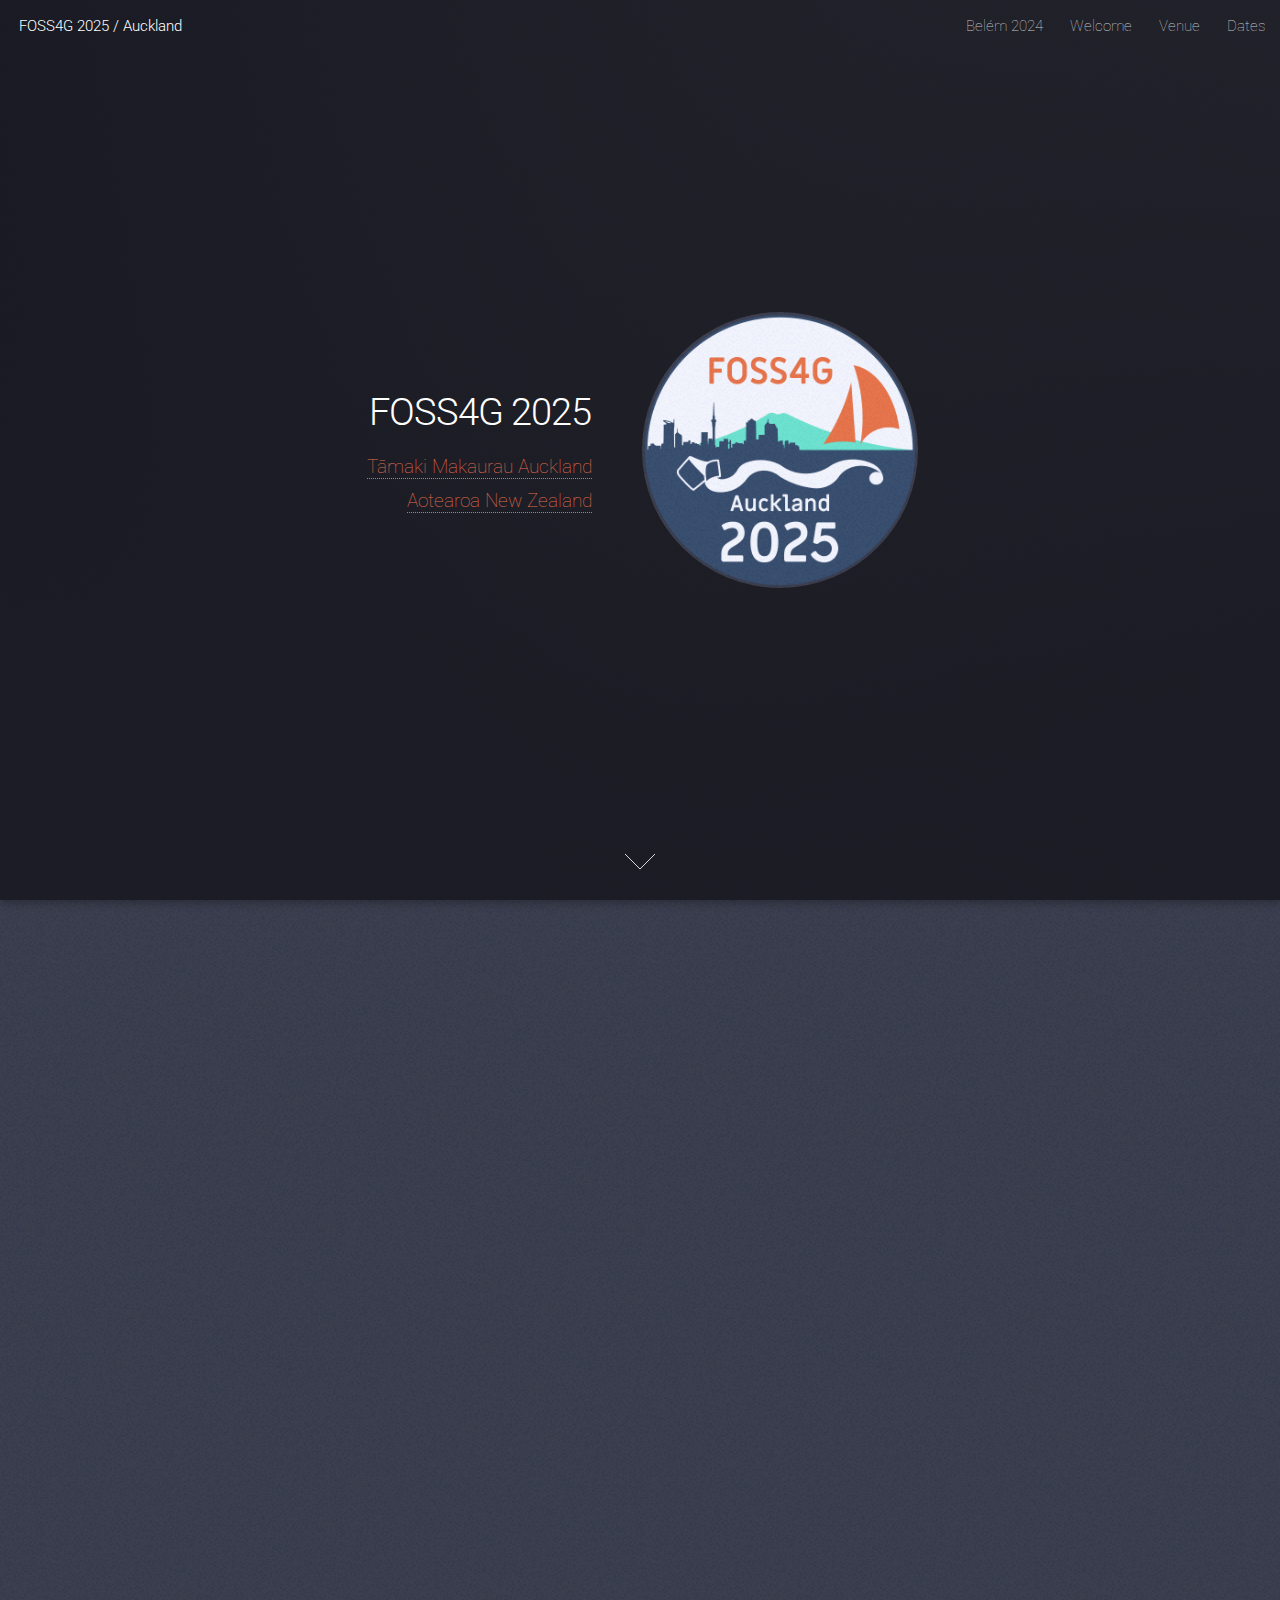
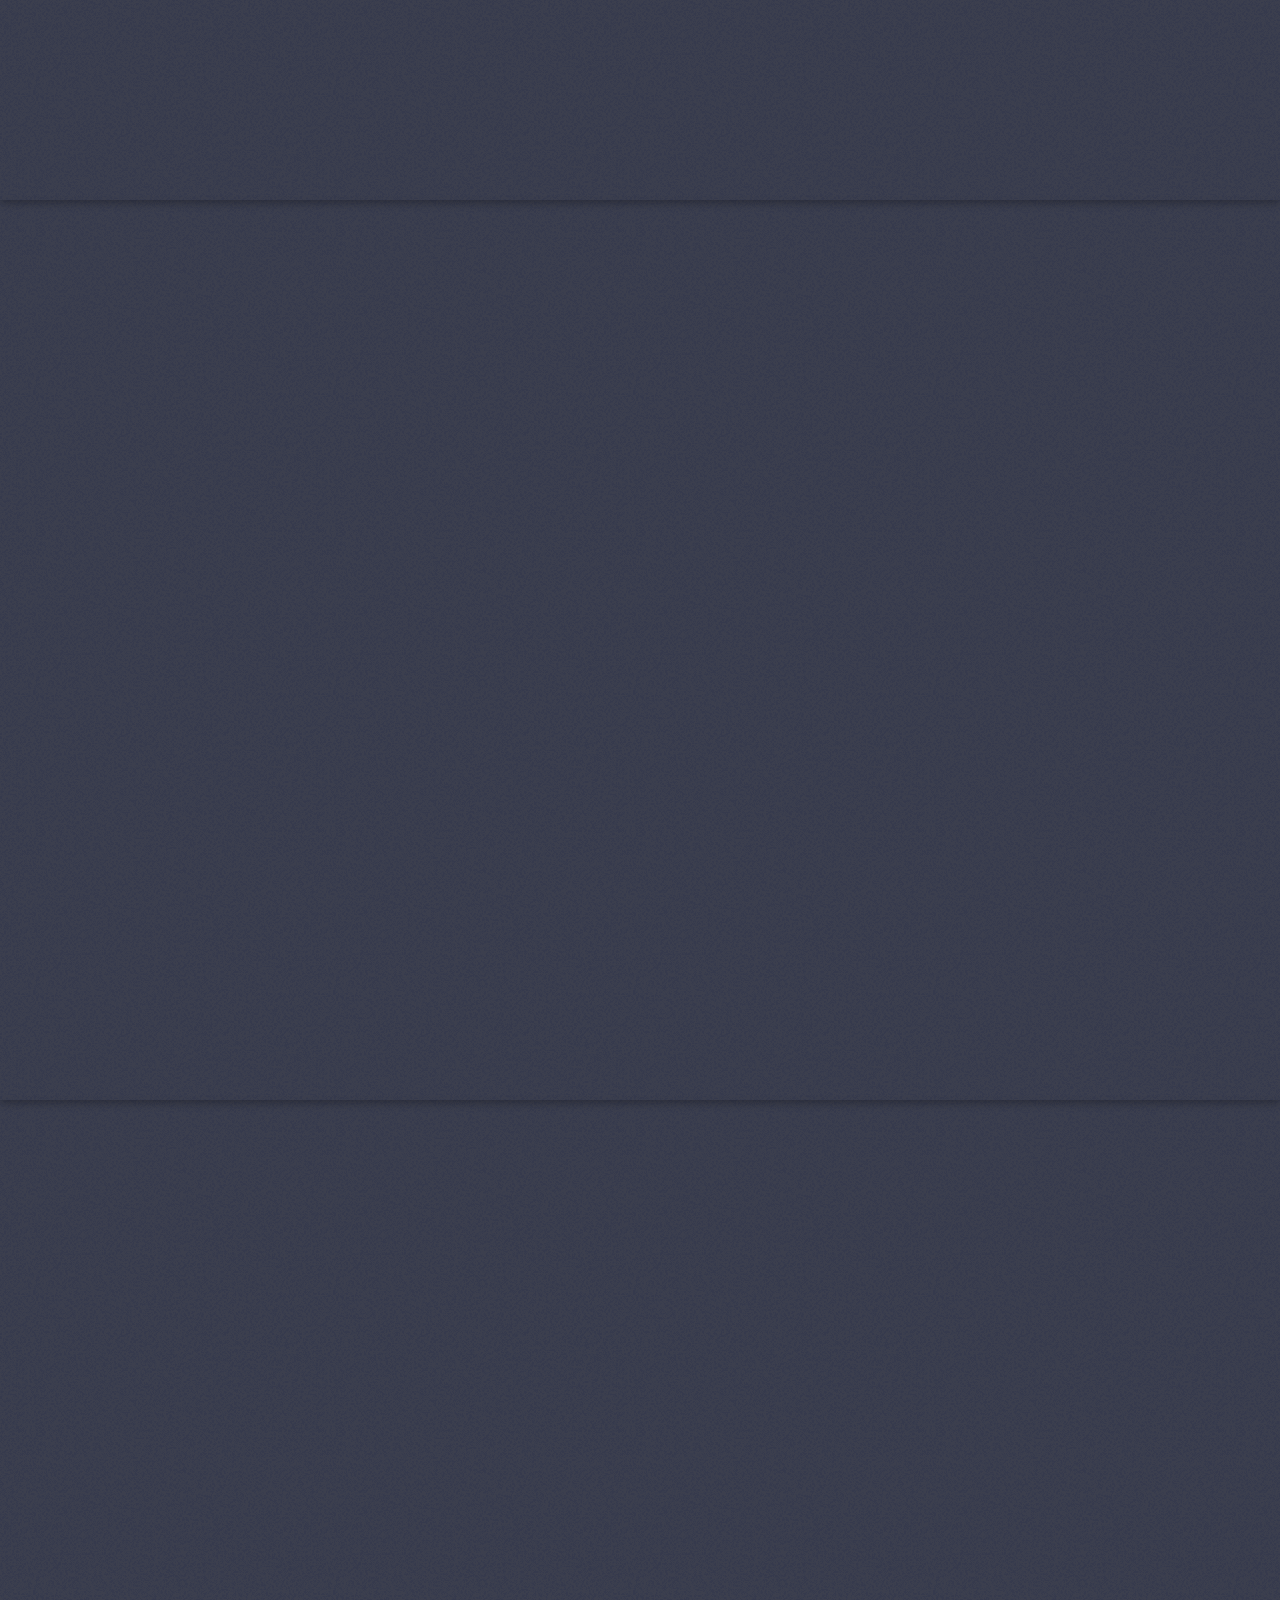
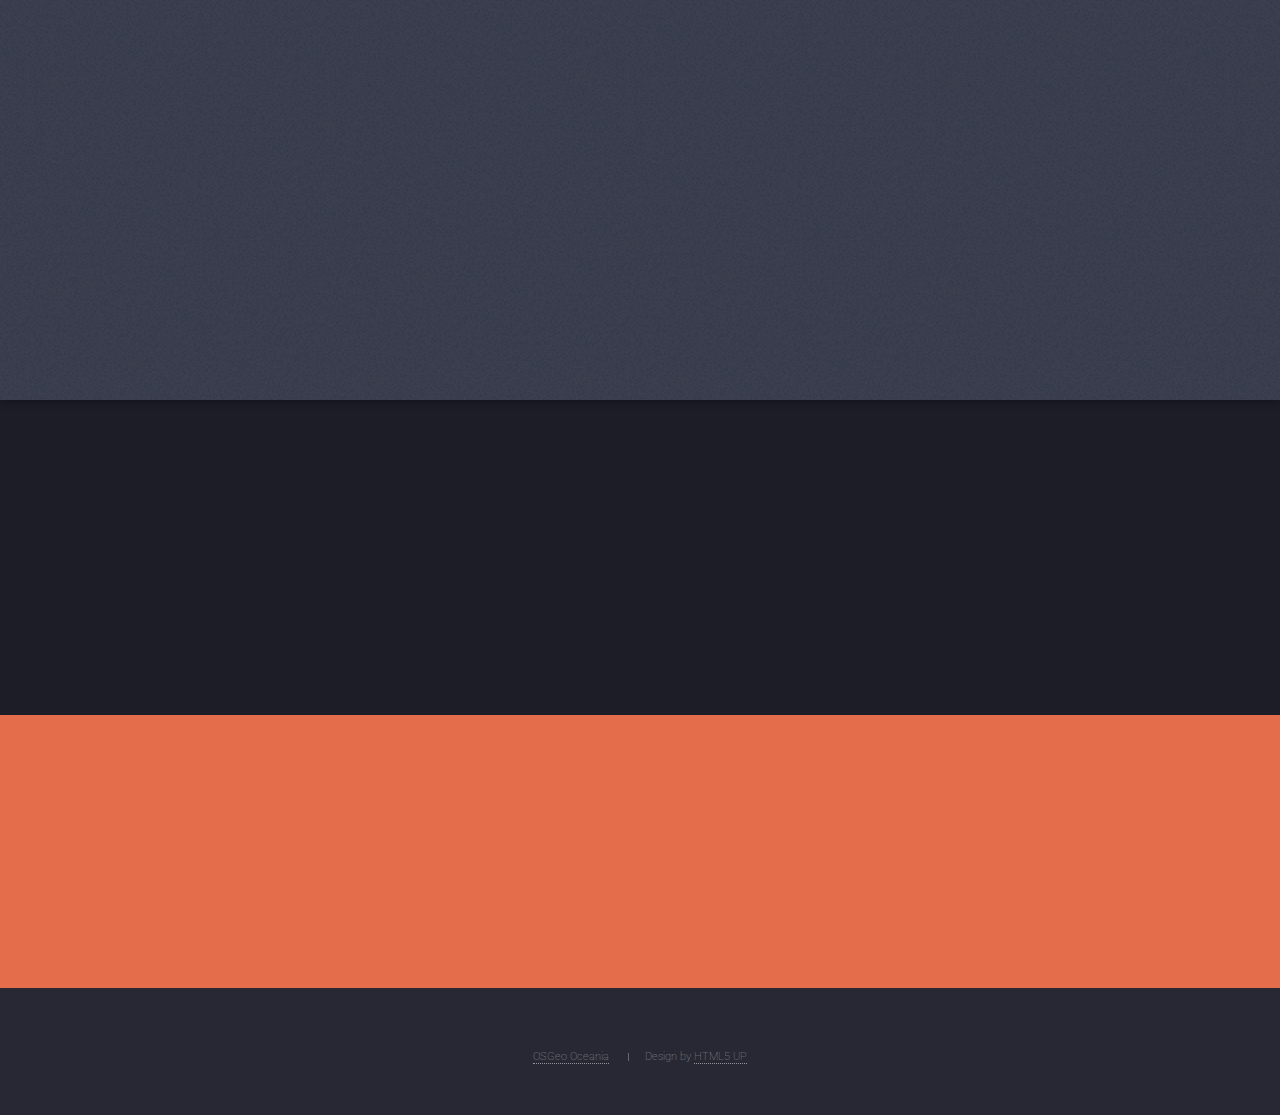
==== commit 51d5c620: "deploy: 9d6f058a2b9b3e35826acc81837476b6d16f1dc5" ====
--- a/index.html
+++ b/index.html
@@ -40,8 +40,10 @@
 			<div class="content">
 				<header>
 					<h2>FOSS4G 2025</h2>
-					<p>Auckland / Tāmaki Makaurau<br />
-						New Zealand / Aotearoa</p>
+					<p><a href="https://www.openstreetmap.org/#map=13/-36.85160/174.76476&layers=P" target="_blank">
+							Tāmaki Makaurau Auckland<br />
+							Aotearoa New Zealand</a>
+					</p>
 				</header>
 				<span class="image"><img src="images/foss4g_2025_logo_interim.png" alt="FOSS4G 2025 Auckland" /></span>
 			</div>
@@ -65,8 +67,8 @@
 						<div class="col-4 col-12-medium">
 							<header>
 								<h2>Welcome to the South Pacific</h2>
-								<p>OSGeo Oceania invites the FOSS4G community to Auckland Tāmaki Makaurau,
-									the City of Sails, largest city of New Zealand Aotearoa for FOSS4G 2025.
+								<p>OSGeo Oceania invites the FOSS4G community to Tāmaki Makaurau Auckland,
+									the City of Sails, largest city of Aotearoa New Zealand for FOSS4G 2025.
 								</p>
 							</header>
 						</div>
